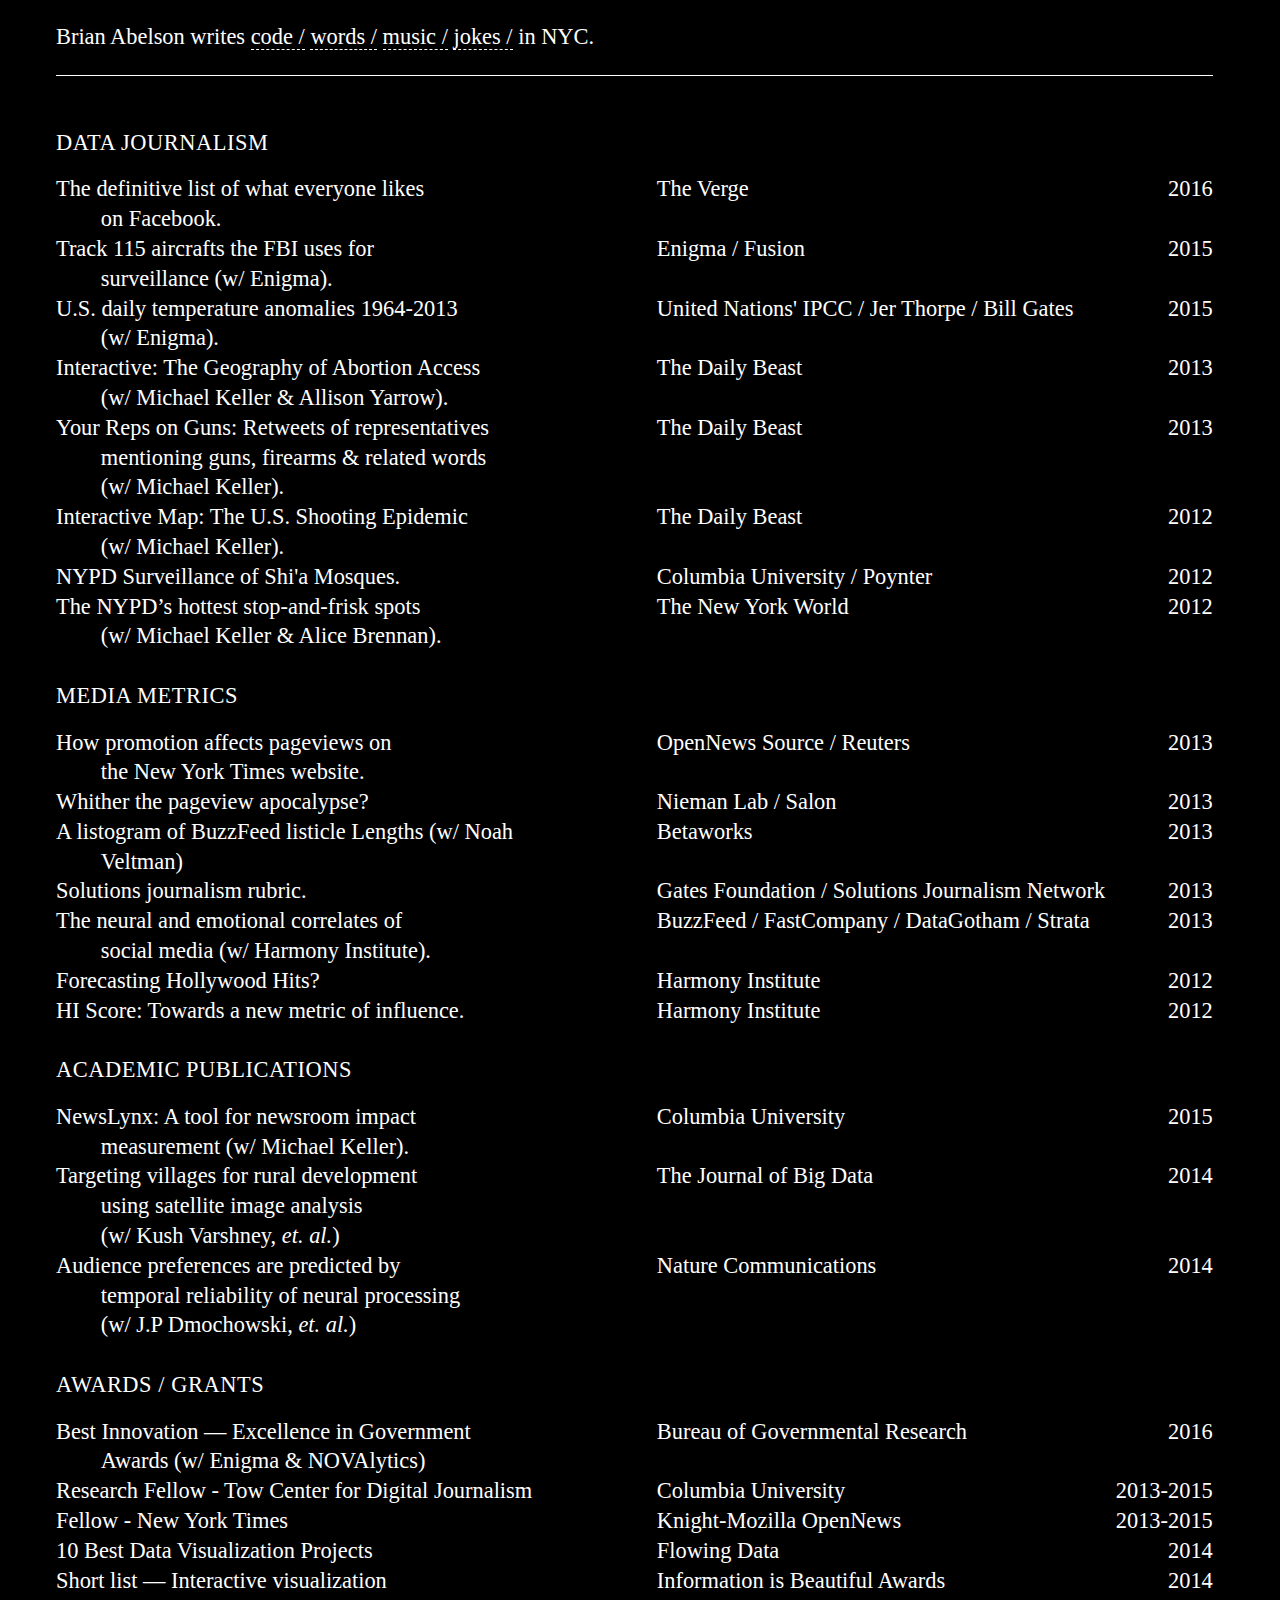
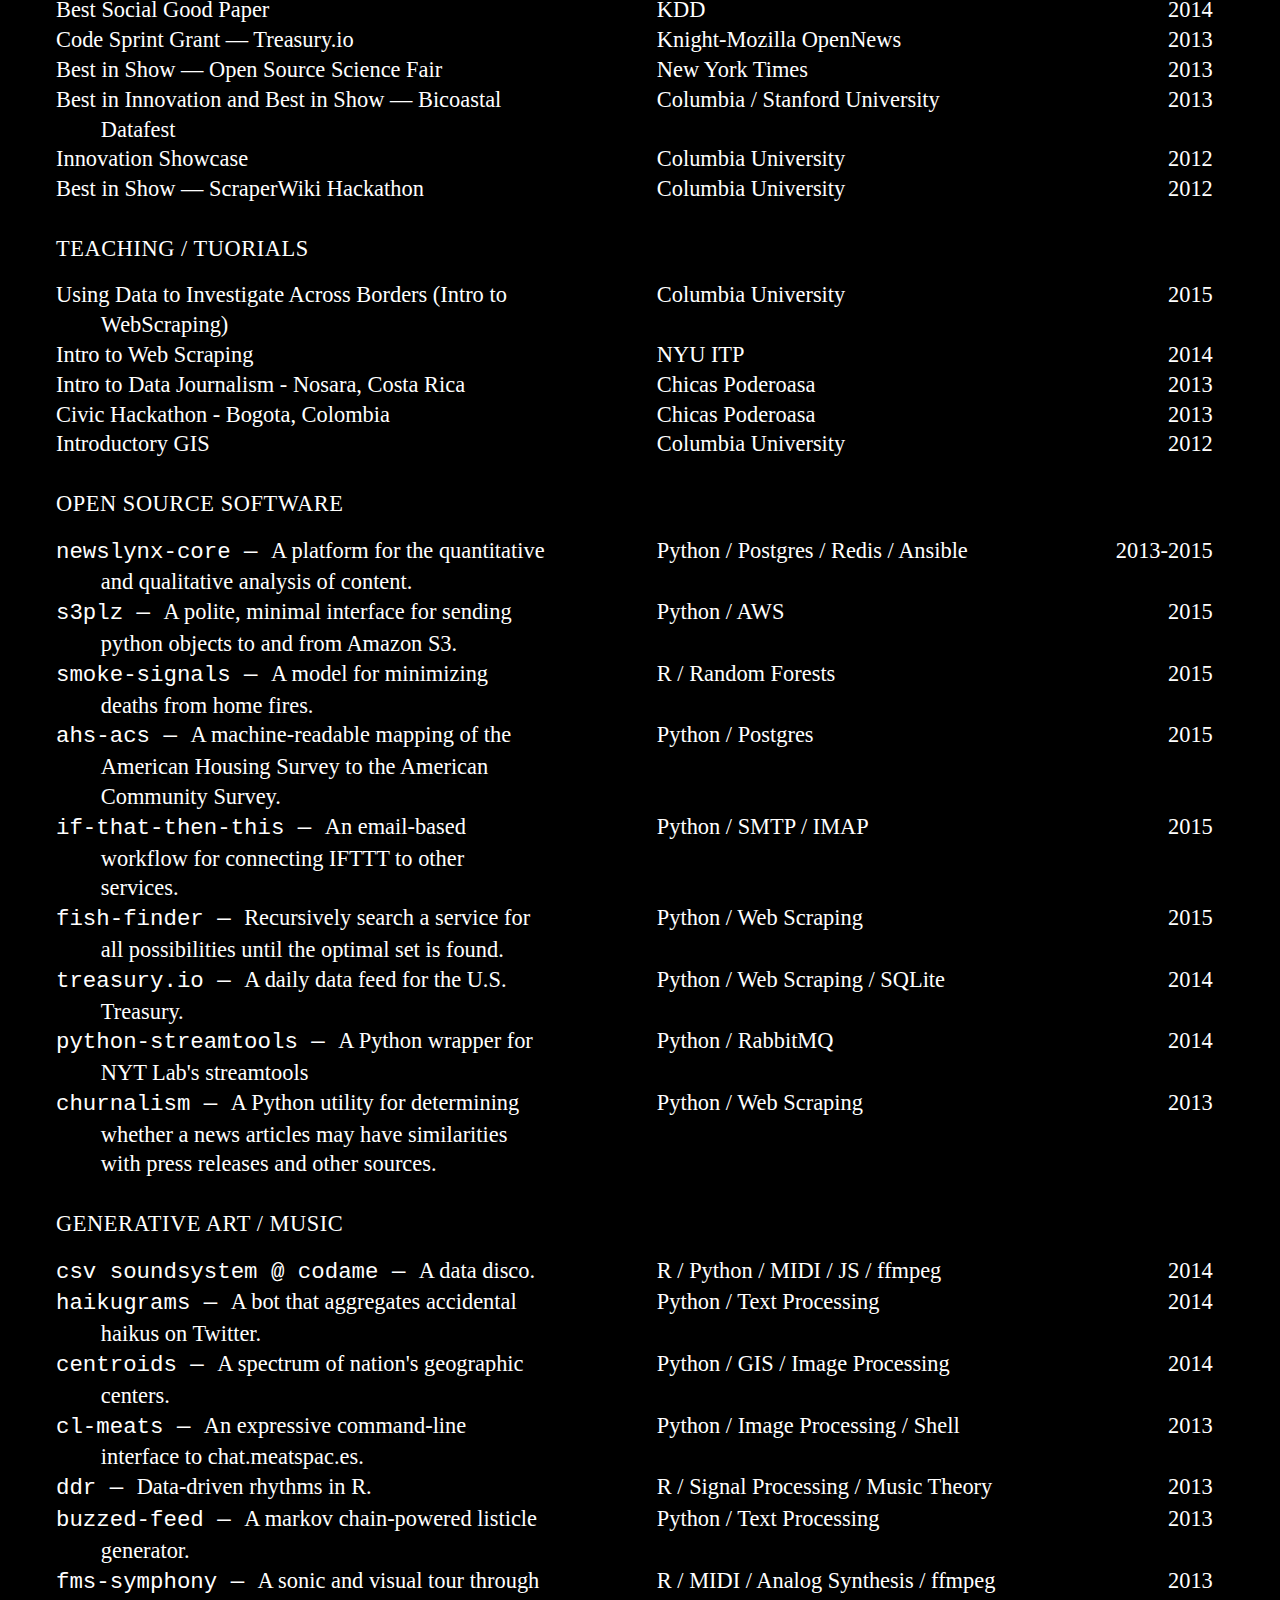
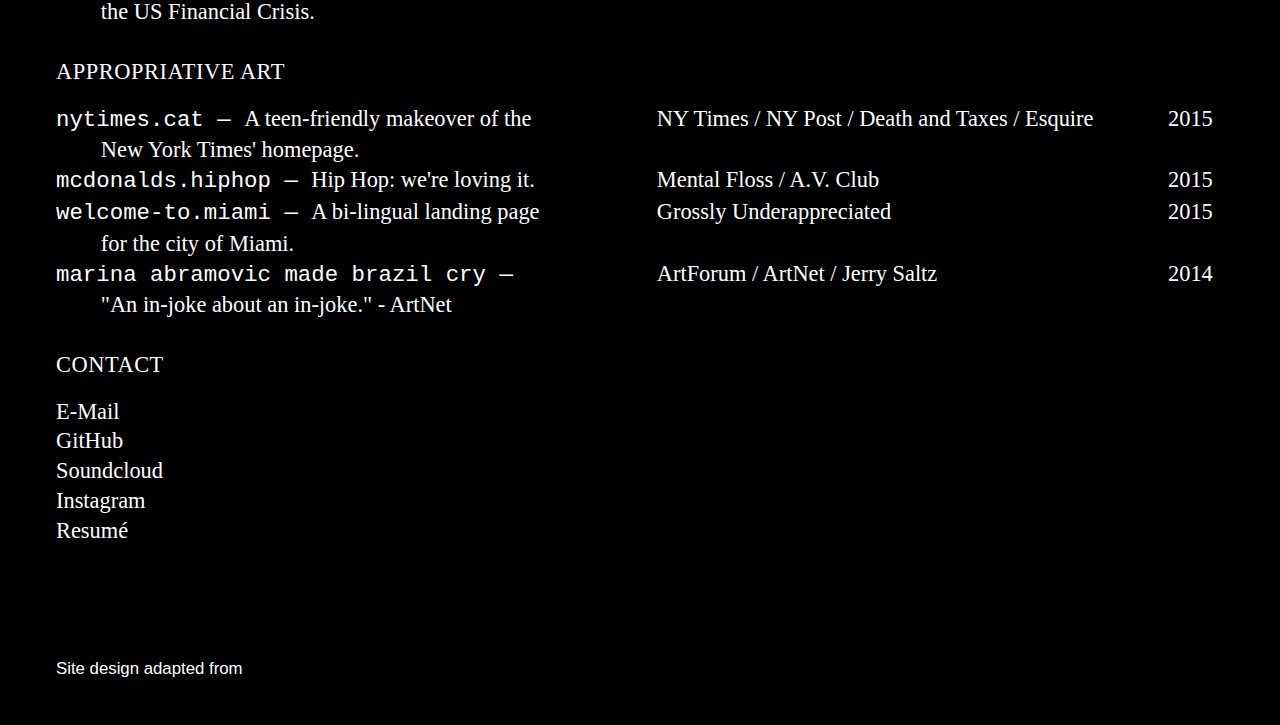
==== index.html @ 0fd8ecb6 "initial commit" ====
<!DOCTYPE html>
<html lang="en">
<head>
  <meta charset="utf-8">
  <meta name="viewport" content="width=device-width, initial-scale=1">
  <title>abelson.live</title>
  <link rel="icon" href="/img/favicon.png" type="image/png" />
  <meta name="description" content="brian abelson writes code, words, music, and jokes in New York City.">
  <link href="//cloud.typenetwork.com/projects/174/fontface.css/" rel="stylesheet" type="text/css">
  <link rel="stylesheet" href="/css/main.css">
</head>
<body id="content">

<div id="header">
  <a  id="about">Brian Abelson</a> 
  writes
  <a id="code"> code</a>
  <a id="words"> words</a>
  <a id="music"> music</a>
  <a id="jokes"> jokes</a> in <a href="http://dotsignals.org/multiview2.php?listcam=544,741,166,722,826,321,318,143,737,636">NYC</a>.
  <hr/> 
</div>

<div class="block">

   <!--  ABOUT -->
  <div id="about-code" class="about block-item" style="display:none;">
    <a href="#about-code">
    As a statistician and developer, Brian has worked for the New York Times, Vox Media, Columbia University, the Gates Foundation, DataKind, and Enigma Technologies. His work centers on the intelligent, responsible, and ethical analysis of data and draws upon his varied skills and experiences in distributed computing, application development, machine learning, geospatial analysis, and visualization. He has degrees in Politics from Whitman College and Applied Statistics from Columbia University.</a>
    <br/><br/>
  </div>

  <div id="about-words" class="about block-item" style="display:none;">
    <a href="#about-words">
    As a journalist and social scientist, Brian constructs narratives which interweave technical analysis, investigative reporting, and critical interpretation. He's researched racial profiling in New York City, developed novel statistical methods for estimating poverty and audience engagement, surveyed the field of media impact measurement, and investigated the CIA's use of private planes. His work has been published by the Tow Center, Big Data, Open News Source, Verge, and the Daily Beast, and written about in the New York Times, Reuters, BuzzFeed, FastCompany, and Nieman Lab.</a>
    <br/><br/>
  </div>

  <div id="about-music" class="about block-item" style="display:none;">
    <a href="#about-music">
    Brian DJs and produces under See Other and hosts a bi-weekly radio show and monthly party with Distant Signal. His debut EP is forthcoming on Lobster Theremin. In the past he's remixed Daft Punk, reached number one on Hype Machine, and performed outside a Cheesecake Factory.</a>
    <br/><br/>
  </div>

  <div id="about-jokes" class="about block-item" style="display:none;">
    <a href="#about-jokes">
    A casual agitator and inveterate smart-ass, Brian occasionally enjoys poking fun at things on the Internet. The New York Times and Urban Outfitters have threatened to sue him.</a>
    <br/><br/>
  </div>



  <!--   Data Journalism -->
  
  <div id="data-journalism" class="block-item words code">
    <br/>
    <a href="#data-journalism">
      <div class="block-title"> 
      <h2>Data Journalism</h2>          
      </div>
      <div class="block-publication">           
      </div>
      <div class="block-date">
      </div>
    </a>
  </div>

  <div class="block-item code">
    <a href="http://www.theverge.com/2016/2/1/10872792/facebook-interests-ranked-preferred-audience-size">
      <div class="block-title">
        <p>The definitive list of what everyone likes <br/>on Facebook.</p>
      </div>
      <div class="block-publication">
        <p>The Verge</p>            
      </div>
      <div class="block-date">
        2016   
      </div>
    </a>
  </div>

  <div class="block-item words code">
    <a href="http://blog.enigma.io/track-84-aircrafts-the-fbi-uses-for-surveillance/">
      <div class="block-title">
        <p>Track 115 aircrafts the FBI uses for <br/>surveillance (w/ Enigma).</p>
      </div>
      <div class="block-publication">
        <p>Enigma / Fusion </p>            
      </div>
      <div class="block-date">
        2015        
      </div>
    </a>
  </div>
  
  <div class="block-item words code">
    <a href="http://labs.enigma.io/climate-change-map/">
      <div class="block-title">
        <p>U.S. daily temperature anomalies 1964-2013 <br/>(w/ Enigma).</p>
      </div>
      <div class="block-publication">
        <p>United Nations' IPCC / Jer Thorpe / Bill Gates</p>            
      </div>
      <div class="block-date">
        2015       
      </div>
    </a>
  </div>
  
  <div class="block-item code">
    <a href="http://www.thedailybeast.com/articles/2012/07/24/interactive-map-the-us-shooting-epidemic.html">
      <div class="block-title">
        <p>Interactive: The Geography of Abortion Access </br> (w/ Michael Keller & Allison Yarrow).</p>
      </div>
      <div class="block-publication">
        <p>The Daily Beast</p>            
      </div>
      <div class="block-date">
        2013           
      </div>
    </a>
  </div>
  
  <div class="block-item code">
    <a href="https://twitter.com/YourRepsOnGuns">
      <div class="block-title">
        <p>Your Reps on Guns: Retweets of representatives mentioning guns, firearms & related words</br> (w/ Michael Keller).</p>
      </div>
      <div class="block-publication">
        <p>The Daily Beast</p>            
      </div>
      <div class="block-date">
        2013          
      </div>
    </a>
  </div>
  
  <div class="block-item code">
    <a href="http://www.thedailybeast.com/articles/2013/01/22/interactive-map-america-s-abortion-clinics.html">
      <div class="block-title">
        <p>Interactive Map: The U.S. Shooting Epidemic<br/>(w/ Michael Keller).</p>
      </div>
      <div class="block-publication">
        <p>The Daily Beast</p>            
      </div>
      <div class="block-date">
        2012           
      </div>
    </a>
  </div>
  
  <div class="block-item words code">
    <a href="/assets/sqf-mosques.pdf">
      <div class="block-title">
        <p>NYPD Surveillance of Shi'a Mosques.</p>
      </div>
      <div class="block-publication">
        <p>Columbia University / Poynter</p>            
      </div>
      <div class="block-date">
        2012      
      </div>
    </a>
  </div>
  
  <div class="block-item code">
    <a href="http://www.thenewyorkworld.com/2012/05/18/nypd-stop-frisk-hotspots/">
      <div class="block-title">
        <p>The NYPD’s hottest stop-and-frisk spots </br>(w/ Michael Keller & Alice Brennan).</p>
      </div>
      <div class="block-publication">
        <p>The New York World</p>            
      </div>
      <div class="block-date">
        2012        
      </div>
    </a>
  </div>

  <!--   Media Measurement -->

  <div id="media-metrics" class="block-item words code jokes">
    <br/>
    <a href="#media-metrics">
      <div class="block-title"> 
      <h2>Media Metrics</h2>          
      </div>
      <div class="block-publication">           
      </div>
      <div class="block-date">
      </div>
    </a>
  </div>
  
  <div class="block-item words code">
    <a href="https://source.opennews.org/en-US/articles/promotion-pageviews/">
      <div class="block-title">
        <p>How promotion affects pageviews on <br/>the New York Times website.</p>
      </div>
      <div class="block-publication">
        <p>OpenNews Source / Reuters</p>            
      </div>
      <div class="block-date">
        2013      
      </div>
    </a>
  </div>

  <div class="block-item words jokes">
    <a href="https://medium.com/@brianabelson/whither-the-pageview-apocalypse-23f058b18826#.bvc13tu2t">
      <div class="block-title">
        <p>Whither the pageview apocalypse?</p>
      </div>
      <div class="block-publication">
        <p>Nieman Lab / Salon</p>            
      </div>
      <div class="block-date">
        2013        
      </div>
    </a>
  </div>

  <div class="block-item code jokes">
    <a href="http://noahveltman.com/listogram/">
      <div class="block-title">
        <p>A listogram of BuzzFeed listicle Lengths (w/ Noah Veltman)</p>
      </div>
      <div class="block-publication">
        <p>Betaworks</p>            
      </div>
      <div class="block-date">
        2013        
      </div>
    </a>
  </div>

  <div class="block-item code">
    <a href="https://github.com/abelsonlive/sj-st-rubric">
      <div class="block-title">
        <p>Solutions journalism rubric.</p>
      </div>
      <div class="block-publication">
        <p>Gates Foundation / Solutions Journalism Network</p>            
      </div>
      <div class="block-date">
        2013       
      </div>
    </a>
  </div>
  
  <div class="block-item words code">
    <a href="http://harmony-institute.org/latest/work/zombies-brains-and-tweets/">
      <div class="block-title">
        <p>The neural and emotional correlates of  <br/> social media (w/ Harmony Institute).</p>
      </div>
      <div class="block-publication">
        <p>BuzzFeed / FastCompany / DataGotham / Strata</p>            
      </div>
      <div class="block-date">
        2013           
      </div>
    </a>
  </div>
  
  <div class="block-item code">
    <a href="http://harmony-institute.org/latest/2012/09/28/film-forecast-his-prediction-series/">
      <div class="block-title">
        <p>Forecasting Hollywood Hits?</p>
      </div>
      <div class="block-publication">
        <p>Harmony Institute</p>            
      </div>
      <div class="block-date">
        2012            
      </div>
    </a>
  </div>
  
  <div class="block-item words code">
    <a href="http://harmony-institute.org/latest/2012/06/27/hi-score-towards-a-new-metric-of-influence/">
      <div class="block-title">
        <p>HI Score: Towards a new metric of influence.</p>
      </div>
      <div class="block-publication">
        <p>Harmony Institute</p>            
      </div>
      <div class="block-date">
        2012            
      </div>
    </a>
  </div>

  <!--   Academic Publications -->

  <div id="publications" class="block-item words code">
    <br/>
    <a href="#publications">
      <div class="block-title"> 
      <h2>Academic Publications</h2>          
      </div>
      <div class="block-publication">           
      </div>
      <div class="block-date">
      </div>
    </a>
  </div>
  
  <div class="block-item words code">
    <a href="http://towcenter.org/wp-content/uploads/2015/06/Tow_Center_NewsLynx_Full_Report.pdf">
      <div class="block-title">
        <p>NewsLynx: A tool for  newsroom impact <br/>measurement (w/ Michael Keller).</p>
      </div>
      <div class="block-publication">
        <p>Columbia University</p>            
      </div>
      <div class="block-date">
        2015       
      </div>
    </a>
  </div>
  
  <div class="block-item words code">
    <a href="http://krvarshney.github.io/pubs/VarshneyCANSXS_big2015.pdf?cm_mc_uid=14389426412614645082175&amp;cm_mc_sid_50200000=1464508217">
      <div class="block-title">
        <p>Targeting villages for rural development <br/>using  satellite image analysis <br/>(w/ Kush Varshney, <i>et. al.</i>)</p>
      </div>
      <div class="block-publication">
        <p>The Journal of Big Data</p>            
      </div>
      <div class="block-date">
        2014            
      </div>
    </a>
  </div>
  
  <div class="block-item words code">
    <a href="http://www.nature.com/ncomms/2014/140729/ncomms5567/abs/ncomms5567.html">
      <div class="block-title">
        <p>Audience preferences are predicted by <br/>temporal reliability of neural processing <br/>(w/ J.P Dmochowski, <i>et. al.</i>)</p>
      </div>
      <div class="block-publication">
        <p>Nature Communications</p>            
      </div>
      <div class="block-date">
        2014            
      </div>
    </a>
  </div>

  <!--   Awards / Grants -->

  <div id="awards-grants" class="block-item words code music">
    <br/>
    <a href="#awards-grants">
      <div class="block-title"> 
      <h2>Awards / Grants</h2>          
      </div>
      <div class="block-publication">           
      </div>
      <div class="block-date">
      </div>
    </a>
  </div>
  
  <div class="block-item code">
    <a href=" http://www.bgr.org/announcements/archives/bgr-honors-contributions-to-local-government/?utm_content=&utm_medium=email&utm_name=&utm_source=govdelivery&utm_term=">
      <div class="block-title">
        <p>Best Innovation — Excellence in Government <br/>Awards (w/ Enigma & NOVAlytics)</p>
      </div>
      <div class="block-publication">
        <p>Bureau of Governmental Research</p>            
      </div>
      <div class="block-date">
        2016            
      </div>
    </a>
  </div>
  
  <div class="block-item words code">
    <a href="http://towcenter.org/blog/tow-fellows-brian-abelson-and-michael-keller-to-study-the-impact-of-journalism/">
      <div class="block-title">
        <p>Research Fellow - Tow Center for Digital Journalism</p>
      </div>
      <div class="block-publication">
        <p>Columbia University</p>            
      </div>
      <div class="block-date">
        2013-2015           
      </div>
    </a>
  </div>
  
  <div class="block-item words code">
    <a href="http://www.knightfoundation.org/blogs/knightblog/2012/11/8/meet-the-2013-knight-mozilla-opennews-fellows/">
      <div class="block-title">
        <p>Fellow - New York Times</p>
      </div>
      <div class="block-publication">
        <p>Knight-Mozilla OpenNews</p>            
      </div>
      <div class="block-date">
        2013-2015         
      </div>
    </a>
  </div>
  
  <div class="block-item code">
    <a href="http://flowingdata.com/2014/12/19/the-best-data-visualization-projects-of-2014-2/">
      <div class="block-title">
        <p>10 Best Data Visualization Projects</p>
      </div>
      <div class="block-publication">
        <p>Flowing Data</p>            
      </div>
      <div class="block-date">
        2014      
      </div>
    </a>
  </div>
  
  <div class="block-item code">
    <a href="http://www.informationisbeautifulawards.com/showcase/535-u-s-daily-temperature-anomalies-1964-2014">
      <div class="block-title">
        <p>Short list — Interactive visualization</p>
      </div>
      <div class="block-publication">
        <p>Information is Beautiful Awards</p>            
      </div>
      <div class="block-date">
        2014            
      </div>
    </a>
  </div>
  
  <div class="block-item words code">
    <a href="http://www.datakind.org/blog/kdd-selects-datakind-volunteers-for-best-social-good-paper/">
      <div class="block-title">
        <p>Best Social Good Paper</p>
      </div>
      <div class="block-publication">
        <p>KDD</p>            
      </div>
      <div class="block-date">
        2014           
      </div>
    </a>
  </div>
  
  <div class="block-item code">
    <a href="http://dansinker.com/post/49856260511/opennews-code-sprints-do-some-spring-cleaning-on">
      <div class="block-title">
        <p>Code Sprint Grant — Treasury.io</p>
      </div>
      <div class="block-publication">
        <p>Knight-Mozilla OpenNews</p>            
      </div>
      <div class="block-date">
        2013      
      </div>
    </a>
  </div>
  
  <div class="block-item code music">
    <a href="http://open.blogs.nytimes.com/2013/07/26/open-source-science-fair-2-0/">
      <div class="block-title">
        <p>Best in Show — Open Source Science Fair</p>
      </div>
      <div class="block-publication">
        <p>New York Times</p>            
      </div>
      <div class="block-date">
        2013       
      </div>
    </a>
  </div>
  
  <div class="block-item music code">
    <a href="http://open.blogs.nytimes.com/2013/07/26/open-source-science-fair-2-0/">
      <div class="block-title">
        <p>Best in Innovation and Best in Show — Bicoastal Datafest</p>
      </div>
      <div class="block-publication">
        <p>Columbia / Stanford University</p>            
      </div>
      <div class="block-date">
        2013     
      </div>
    </a>
  </div>
  
  <div class="block-item code">
    <a href="http://towcenter.org/innovation-showcase-2012/">
      <div class="block-title">
        <p>Innovation Showcase</p>
      </div>
      <div class="block-publication">
        <p>Columbia University</p>            
      </div>
      <div class="block-date">
        2012       
      </div>
    </a>
  </div>
  
  <div class="block-item code">
    <a href="http://www.poynter.org/2012/journalists-connect-the-dots-between-data-reporting-at-columbia-j-school-hackathon/162131/">
      <div class="block-title">
        <p>Best in Show — ScraperWiki Hackathon</p>
      </div>
      <div class="block-publication">
        <p>Columbia University</p>            
      </div>
      <div class="block-date">
        2012       
      </div>
    </a>
  </div>

  <!--   Teaching / Tuorials -->

  <div id="teaching" class="block-item words code">
    <br/>
    <a href="#teaching">
      <div class="block-title"> 
      <h2> Teaching / Tuorials</h2>          
      </div>
      <div class="block-publication">           
      </div>
      <div class="block-date">
      </div>
    </a>
  </div>
  
  <div class="block-item words code">
    <a href="https://github.com/abelsonlive/intro-to-webscraping">
      <div class="block-title">
        <p>Using Data to Investigate Across Borders (Intro to WebScraping) </p>
      </div>
      <div class="block-publication">
        <p>Columbia University</p>            
      </div>
      <div class="block-date">
        2015       
      </div>
    </a>
  </div>
  
  <div class="block-item words code">
    <a href="https://github.com/abelsonlive/scrape-the-gibson">
      <div class="block-title">
        <p>Intro to Web Scraping </p>
      </div>
      <div class="block-publication">
        <p>NYU ITP</p>            
      </div>
      <div class="block-date">
        2014       
      </div>
    </a>
  </div>
  
  <div class="block-item code">
    <a href="http://www.poynter.org/2012/journalists-connect-the-dots-between-data-reporting-at-columbia-j-school-hackathon/162131/">
      <div class="block-title">
        <p>Intro to Data Journalism - Nosara, Costa Rica</p>
      </div>
      <div class="block-publication">
        <p>Chicas Poderoasa</p>            
      </div>
      <div class="block-date">
        2013       
      </div>
    </a>
  </div>
  
  <div class="block-item code">
    <a href="http://www.chicaspoderosas.org/events/05-chicas-poderosas-on-the-beach-nicoya-costa-rica/">
      <div class="block-title">
        <p>Civic Hackathon - Bogota, Colombia</p>
      </div>
      <div class="block-publication">
        <p>Chicas Poderoasa</p>            
      </div>
      <div class="block-date">
        2013       
      </div>
    </a>
  </div>
  
  <div class="block-item code">
    <a href="http://towcenter.org/tow-center-mapathon-2012/">
      <div class="block-title">
        <p>Introductory GIS</p>
      </div>
      <div class="block-publication">
        <p>Columbia University</p>            
      </div>
      <div class="block-date">
        2012       
      </div>
    </a>
  </div>
  
  <!--   Open Source Software -->

  <div id="open-source" class="block-item words code">
    <br/>
    <a href="#open-source">
      <div class="block-title"> 
      <h2>Open Source Software</h2>          
      </div>
      <div class="block-publication">           
      </div>
      <div class="block-date">
      </div>
    </a>
  </div>
  
  <div class="block-item code">
    <a href="https://github.com/newslynx/newslynx-core">
      <div class="block-title">
        <p><code>newslynx-core — </code> A platform for the quantitative and qualitative analysis of content.</p>
      </div>
      <div class="block-publication">
        <p>Python / Postgres / Redis / Ansible</p>            
      </div>
      <div class="block-date">
        2013-2015            
      </div>
    </a>
  </div>
  
  <div class="block-item code">
    <a href="https://github.com/enigma-io/s3plz">
      <div class="block-title">
        <p><code>s3plz — </code> A polite, minimal interface for sending python objects to and from Amazon S3.</p>
      </div>
      <div class="block-publication">
        <p>Python / AWS</p>            
      </div>
      <div class="block-date">
        2015          
      </div>
    </a>
  </div>
  
  <div class="block-item words code">
    <a href="http://blog.enigma.io/risk-model-for-residences-without-smoke-alarms/">
      <div class="block-title">
        <p><code>smoke-signals — </code> A model for minimizing deaths from home fires. 
        </p>
      </div>
      <div class="block-publication">
        <p>R / Random Forests</p>            
      </div>
      <div class="block-date">
        2015         
      </div>
    </a>
  </div>
  
  <div class="block-item words code">
    <a href="http://blog.enigma.io/making-federal-data-local-merging-the-american-housing-survey-to-the-american-community-survey/">
      <div class="block-title">
        <p><code>ahs-acs — </code> A machine-readable mapping of the American Housing Survey to the American Community Survey.
        </p>
      </div>
      <div class="block-publication">
        <p>Python / Postgres</p>            
      </div>
      <div class="block-date">
        2015            
      </div>
    </a>
  </div>
  
  <div class="block-item code">
    <a href="https://github.com/abelsonlive/ifttt">
      <div class="block-title">
        <p><code>if-that-then-this — </code> An email-based workflow for connecting IFTTT to other services.
        </p>
      </div>
      <div class="block-publication">
        <p>Python / SMTP / IMAP</p>            
      </div>
      <div class="block-date">
        2015           
      </div>
    </a>
  </div>
  
  <div class="block-item code">
    <a href="https://github.com/abelsonlive/fishfinder">
      <div class="block-title">
        <p><code>fish-finder — </code> Recursively search a service for all possibilities until the optimal set is found.</p>
      </div>
      <div class="block-publication">
        <p>Python / Web Scraping</p>            
      </div>
      <div class="block-date">
        2015        
      </div>
    </a>
  </div>
  
  <div class="block-item code">
    <a href="  http://treasury.io/">
      <div class="block-title">
        <p><code>treasury.io — </code>A daily data feed for the U.S. Treasury.</p>
      </div>
      <div class="block-publication">
        <p>Python / Web Scraping / SQLite</p>            
      </div>
      <div class="block-date">
        2014            
      </div>
    </a>
  </div>
  
  <div class="block-item code">
    <a href="https://github.com/abelsonlive/python-streamtools">
      <div class="block-title">
        <p><code>python-streamtools — </code> A Python wrapper for NYT Lab's streamtools
        </p>
      </div>
      <div class="block-publication">
        <p>Python / RabbitMQ</p>            
      </div>
      <div class="block-date">
        2014            
      </div>
    </a>
  </div>
  
  <div class="block-item code">
    <a href="https://github.com/abelsonlive/churnalism">
      <div class="block-title">
        <p><code>churnalism — </code> A Python utility for determining whether a news articles may have similarities with press releases and other sources.
        </p>
      </div>
      <div class="block-publication">
        <p>Python / Web Scraping</p>            
      </div>
      <div class="block-date">
        2013            
      </div>
    </a>
  </div>

  <!--   Generative Art/Music -->

  <div id="art-music" class="block-item code jokes music">
    <br/>
    <a href="#art-music">
      <div class="block-title"> 
      <h2>Generative Art / Music</h2>          
      </div>
      <div class="block-publication">           
      </div>
      <div class="block-date">
      </div>
    </a>
  </div>
  
  <div class="block-item code jokes music">
    <a href="https://vimeo.com/76190871">
      <div class="block-title">
        <p><code>csv soundsystem @ codame — </code> A data disco.
        </p>
      </div>
      <div class="block-publication">
        <p>R / Python / MIDI / JS / ffmpeg</p>            
      </div>
      <div class="block-date">
        2014      
      </div>
    </a>
  </div>
  
  <div class="block-item code jokes">
    <a href="https://twitter.com/haikugrams">
      <div class="block-title">
        <p><code>haikugrams — </code> A bot that aggregates accidental haikus on Twitter.</p>
      </div>
      <div class="block-publication">
        <p>Python / Text Processing</p>            
      </div>
      <div class="block-date">
        2014      
      </div>
    </a>
  </div>
  
  <div class="block-item code">
    <a href="http://maphugger.com/post/83567789601/screenshot-from-brian-abelson-centroids-2014">
      <div class="block-title">
        <p><code>centroids — </code> A spectrum of nation's geographic centers.
        </p>
      </div>
      <div class="block-publication">
        <p>Python / GIS / Image Processing</p>            
      </div>
      <div class="block-date">
        2014       
      </div>
    </a>
  </div>
  
  <div class="block-item code">
    <a href="https://github.com/abelsonlive/cl-meats">
      <div class="block-title">
        <p><code>cl-meats — </code> An expressive command-line interface to chat.meatspac.es.
        </p>
      </div>
      <div class="block-publication">
        <p>Python / Image Processing / Shell</p>            
      </div>
      <div class="block-date">
        2013      
      </div>
    </a>
  </div>
  
  <div class="block-item code music">
    <a href="https://github.com/csv/ddr">
      <div class="block-title">
        <p><code>ddr — </code> Data-driven rhythms in R.
        </p>
      </div>
      <div class="block-publication">
        <p>R / Signal Processing / Music Theory</p>            
      </div>
      <div class="block-date">
        2013         
      </div>
    </a>
  </div>
  
  <div class="block-item code jokes">
    <a href="https://twitter.com/Buzzed_Feed">
      <div class="block-title">
        <p><code>buzzed-feed — </code> A markov chain-powered listicle generator.
        </p>
      </div>
      <div class="block-publication">
        <p>Python / Text Processing</p>            
      </div>
      <div class="block-date">
        2013         
      </div>
    </a>
  </div>
  
  <div class="block-item code music">
    <a href="https://www.youtube.com/watch?v=-8MIiZb-Oo8">
      <div class="block-title">
        <p><code>fms-symphony — </code> A sonic and visual tour through the US Financial Crisis.</p>     
      </div>
      <div class="block-publication">
        <p>R / MIDI / Analog Synthesis / ffmpeg</p>            
      </div>
      <div class="block-date">
        2013            
      </div>
    </a>
  </div>

  <!--   Appropriative Art -->

  <div id="appropriative-art" class="block-item code jokes">
    <br/>
    <a href="#appropriative-art">
      <div class="block-title"> 
      <h2>Appropriative Art</h2>          
      </div>
      <div class="block-publication">           
      </div>
      <div class="block-date">
      </div>
    </a>
  </div>
  
  <div class="block-item code jokes">
    <a href="http://nypost.com/2015/04/30/new-york-times-parody-site-goes-catatonic/">
      <div class="block-title">
        <p><code>nytimes.cat — </code> A teen-friendly makeover of the New York Times' homepage.
        </p>
      </div>
      <div class="block-publication">
        <p>NY Times / NY Post / Death and Taxes / Esquire</p>            
      </div>
      <div class="block-date">
        2015      
      </div>
    </a>
  </div>
  
  <div class="block-item code jokes">
    <a href="http://mcdonalds.hiphop">
      <div class="block-title">
        <p><code>mcdonalds.hiphop — </code> Hip Hop: we're loving it.</p>
      </div>
      <div class="block-publication">
        <p>Mental Floss / A.V. Club</p>             
      </div>
      <div class="block-date">
        2015      
      </div>
    </a>
  </div>
  
  <div class="block-item jokes">
    <a href="http://welcome-to.miami/">
      <div class="block-title">
        <p><code>welcome-to.miami — </code> A bi-lingual landing page for the city of Miami.
        </p>
      </div>
      <div class="block-publication">
        <p>Grossly Underappreciated</p>            
      </div>
      <div class="block-date">
        2015       
      </div>
    </a>
  </div>
  
  <div class="block-item  jokes">
    <a href="http://marinaabramovicmadebrazilcry.tumblr.com/">
      <div class="block-title">
        <p><code>marina abramovic made brazil cry — </code> "An in-joke about an in-joke." - ArtNet</p>     
      </div>
      <div class="block-publication">
        <p>ArtForum / ArtNet / Jerry Saltz</p>            
      </div>
      <div class="block-date">
        2014            
      </div>
    </a>
  </div>
  
  <!--   Contact -->
  <div id="contact" class="block-item code jokes words music">
    <br/>
    <a href="#contact">
      <div class="block-title"> 
      <h2>Contact</h2>          
      </div>
      <div class="block-publication">           
      </div>
      <div class="block-date">
      </div>
    </a>
  </div>
  
  <div class="block-item code jokes words music">
    <a class="contact" href="mailto:brianabelson@gmail.com">
      <div class="block-title">
        <p>E-Mail</p>
      </div>
      <div class="block-publication">      
      </div>
      <div class="block-date">   
      </div>
    </a>
  </div>
  
  <div class="block-item code jokes words music">
    <a class="contact" href="http://github.com/abelsonlive">
      <div class="block-title">
        <p>GitHub</p>
      </div>
      <div class="block-publication">    
      </div>
      <div class="block-date">   
      </div>
    </a>
  </div>

  <div class="block-item code jokes words music">
    <a class="contact" href="https://soundcloud.com/seeother">
      <div class="block-title">
        <p>Soundcloud</p>
      </div>
      <div class="block-publication">    
      </div>
      <div class="block-date">   
      </div>
    </a>
  </div>

  <div class="block-item code jokes words music">
    <a class="contact" href="http://instagram.com/abelsonlive">
      <div class="block-title">
        <p>Instagram</p>
      </div>
      <div class="block-publication">    
      </div>
      <div class="block-date">   
      </div>
    </a>
  </div>
  <div class="block-item code jokes words music">
    <a class="contact" href="http://abelson.live/resume">
      <div class="block-title">
        <p>Resumé</p>
      </div>
      <div class="block-publication"> 
      <p></p>       
      </div>
      <div class="block-date"> 
      <p></p>    
      </div>
    </a>
  </div>
</div>
<div class="block credits" style="font-family: Helvetica, sans-serif; font-size: 0.75rem; margin-top: 5rem; margin-bottom: 1rem;">
  Site design adapted from <a href="http://www.andrewleclair.com" style="color: black;">Andrew LeClair</a>
</div>
<script src="/js/lib/jquery.min.js"></script>
<script src="/js/main.js"></script>
</body>
</html>
---- css/main.css ----
*,
:after,
:before {
    margin: 0;
    padding: 0;
    border: 0;
    -webkit-box-sizing: border-box;
    -moz-box-sizing: border-box;
    box-sizing: border-box
}
article,
aside,
details,
figcaption,
figure,
footer,
header,
hgroup,
main,
menu,
nav,
section,
summary {
    display: block
}
a,
abbr,
acronym,
address,
applet,
article,
aside,
audio,
b,
big,
blockquote,
body,
canvas,
caption,
center,
cite,
code,
dd,
del,
details,
dfn,
div,
dl,
dt,
em,
embed,
fieldset,
figcaption,
figure,
footer,
form,
h1,
h2,
h3,
h4,
h5,
h6,
header,
hgroup,
html,
i,
iframe,
img,
ins,
kbd,
label,
legend,
li,
mark,
menu,
nav,
object,
ol,
output,
p,
pre,
q,
ruby,
s,
samp,
section,
small,
span,
strike,
strong,
sub,
summary,
sup,
table,
tbody,
td,
tfoot,
th,
thead,
time,
tr,
tt,
u,
ul,
var,
video {
    margin: 0;
    padding: 0;
    border: 0;
    font: inherit;
    vertical-align: baseline
}
ol,
ul {
    list-style: none
}
blockquote,
q {
    quotes: none
}
blockquote:after,
blockquote:before,
q:after,
q:before {
    content: '';
    content: none
}
table {
    border-collapse: collapse;
    border-spacing: 0
}
body,
html {
    font-family: "Miller Text Reg";
    font-style: normal;
    font-weight: 400;
    color: white;
    font-size: 1.75vw;
    line-height: 1.33;
    background-color: black;
    -webkit-font-smoothing: antialiased;
    -moz-osx-font-smoothing: grayscale
}
@media screen and (min-width: 1500px) {
    body,
    html {
        font-size: 24px
    }
}
@media screen and (max-width: 1024px) {
    body,
    html {
        font-size: 18px;
    }
}
body {
    padding: 1rem 3rem 1rem 2.5rem;
    max-width: 1500px;
}
a {
    color: inherit;
    text-decoration: none;
    transition: color .2s linear;
    transition-delay: .1s
}
a:hover {
    transition: color 0s linear
}
.block {
    margin-bottom: 2.5rem
}
h2 {
    text-transform: uppercase;
    letter-spacing: .025rem;
    margin-bottom: .75rem
}
hr {
    display: block;
    height: 1px;
    border: 0;
    border-top: 1px solid white;
    margin: 1em 0;
    padding: 0; 
}
code {
  font-family:Lucida Console,Liberation Mono,DejaVu Sans Mono,Bitstream Vera Sans Mono,Courier New;
  font-size: -4rem;
}
.filter { 
    text-decoration: underline;
}
i {
  font-style: italic;
}
.block-item {
    position: relative;
    text-indent: -2rem;
    margin-left: 2rem
}
@media all and (max-width: 1024px) {
    .block-item {
        text-indent: -1rem;
        margin-left: 1rem
    }
}
.block-title {
    max-width: 40%
}
.block-publication {
    position: absolute;
    left: 50%;
    top: 0;
    text-indent: 0
}

a#code, a#words, a#music, a#jokes { 
    border-bottom: 1px dashed white;
    display: inline;
}


a#code:after {
    content: " /"
}
a#words:after {
    content: " /"
}
a#music:after {
    content: " /"
}
a#jokes:after {
    content: " /"
}


a#code:hover:after {
    content: " †"
}
a#words:hover:after {
    content: " †"
}
a#music:hover:after {
    content: " †"
}
a#jokes:hover:after {
    content: " †"
}

a:hover .block-publication p:after {
    content: " †"
}

a.contact:hover .block-publication p:after {
    content: ""
}
a.contact:hover .block-title p:after {
    content: " †"
}
a:hover .block-title h2:before {
    content: "# "
}
.block-date {
    position: absolute;
    right: 0;
    top: 0;
    text-indent: 0
}
@media screen and (max-width: 800px) {
    body {
        padding: 1rem
    }
    .block-title {
        max-width: 100%;
        position: static
    }
    .block-date,
    .block-publication {
        display: none
    }
}
.block-content {
    max-width: 100%
}
@media screen and (max-width: 800px) {
    .block-content {
        max-width: 100%
    }
}
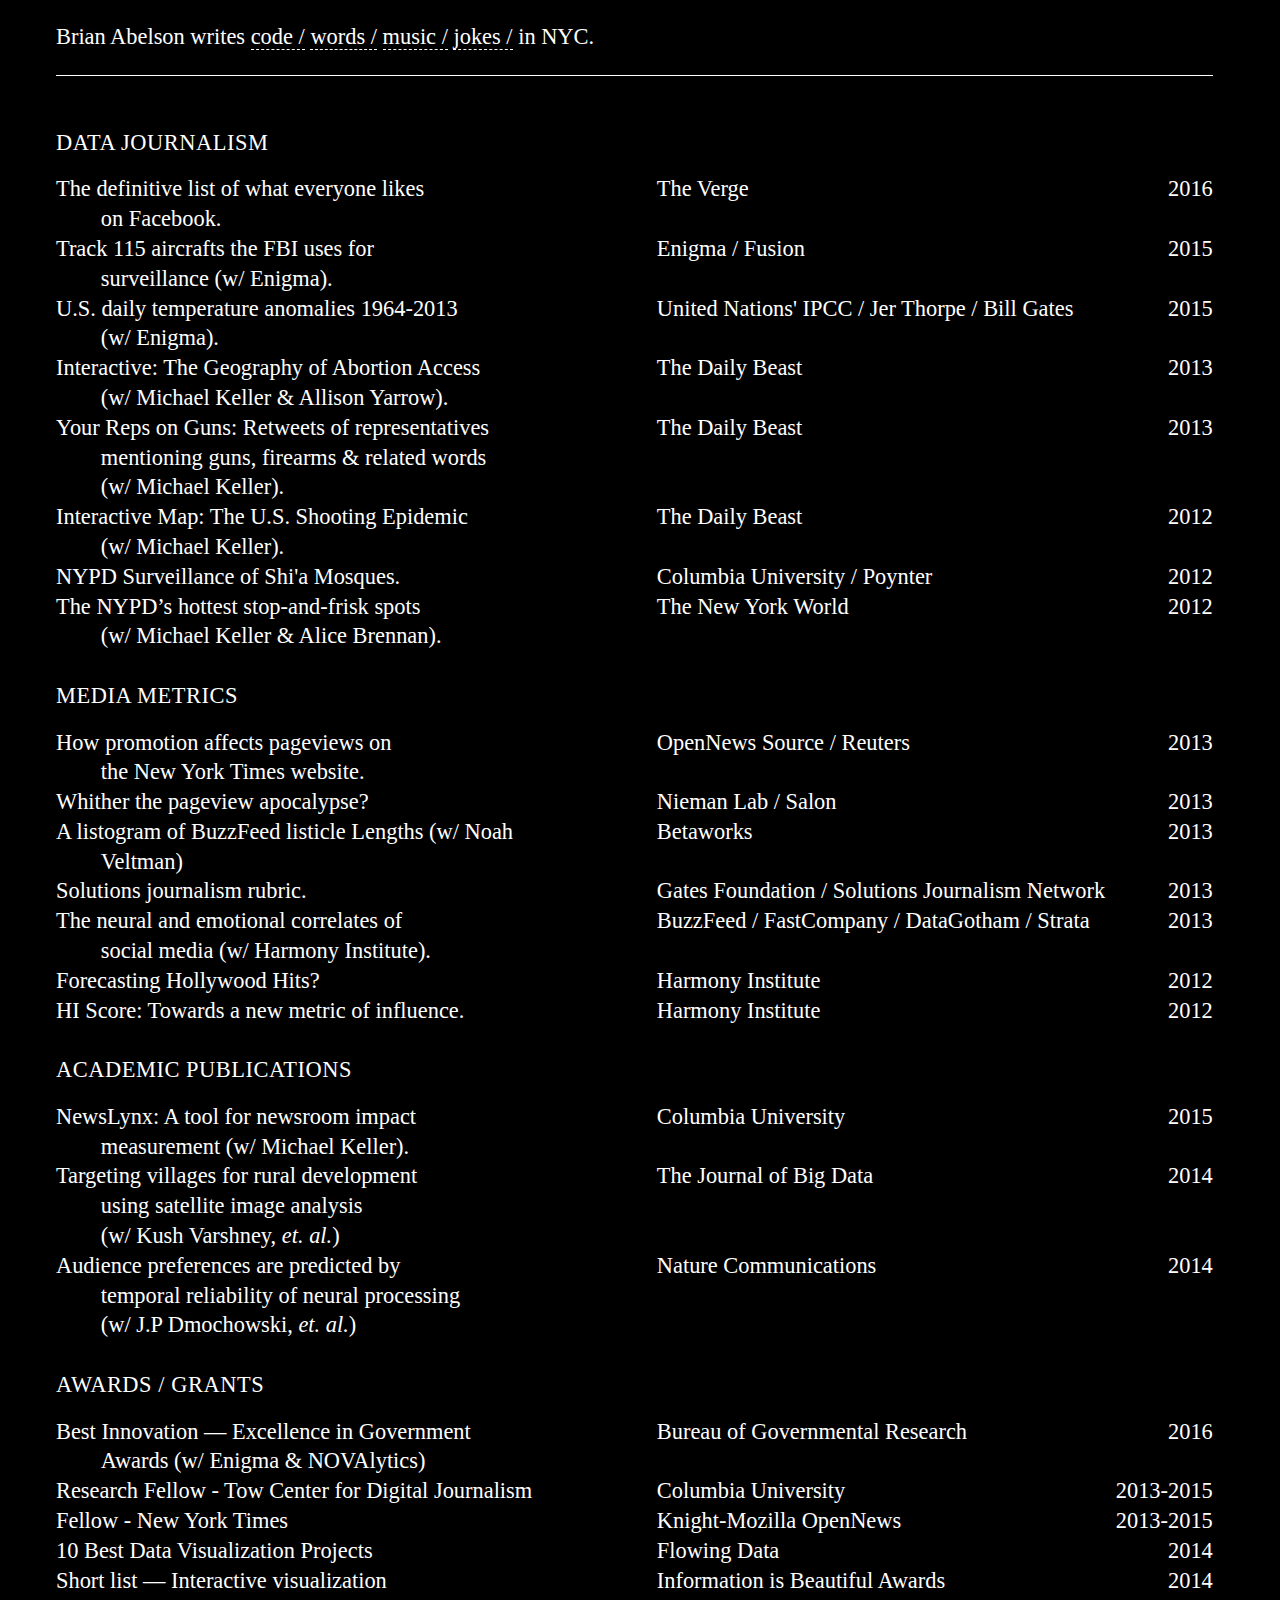
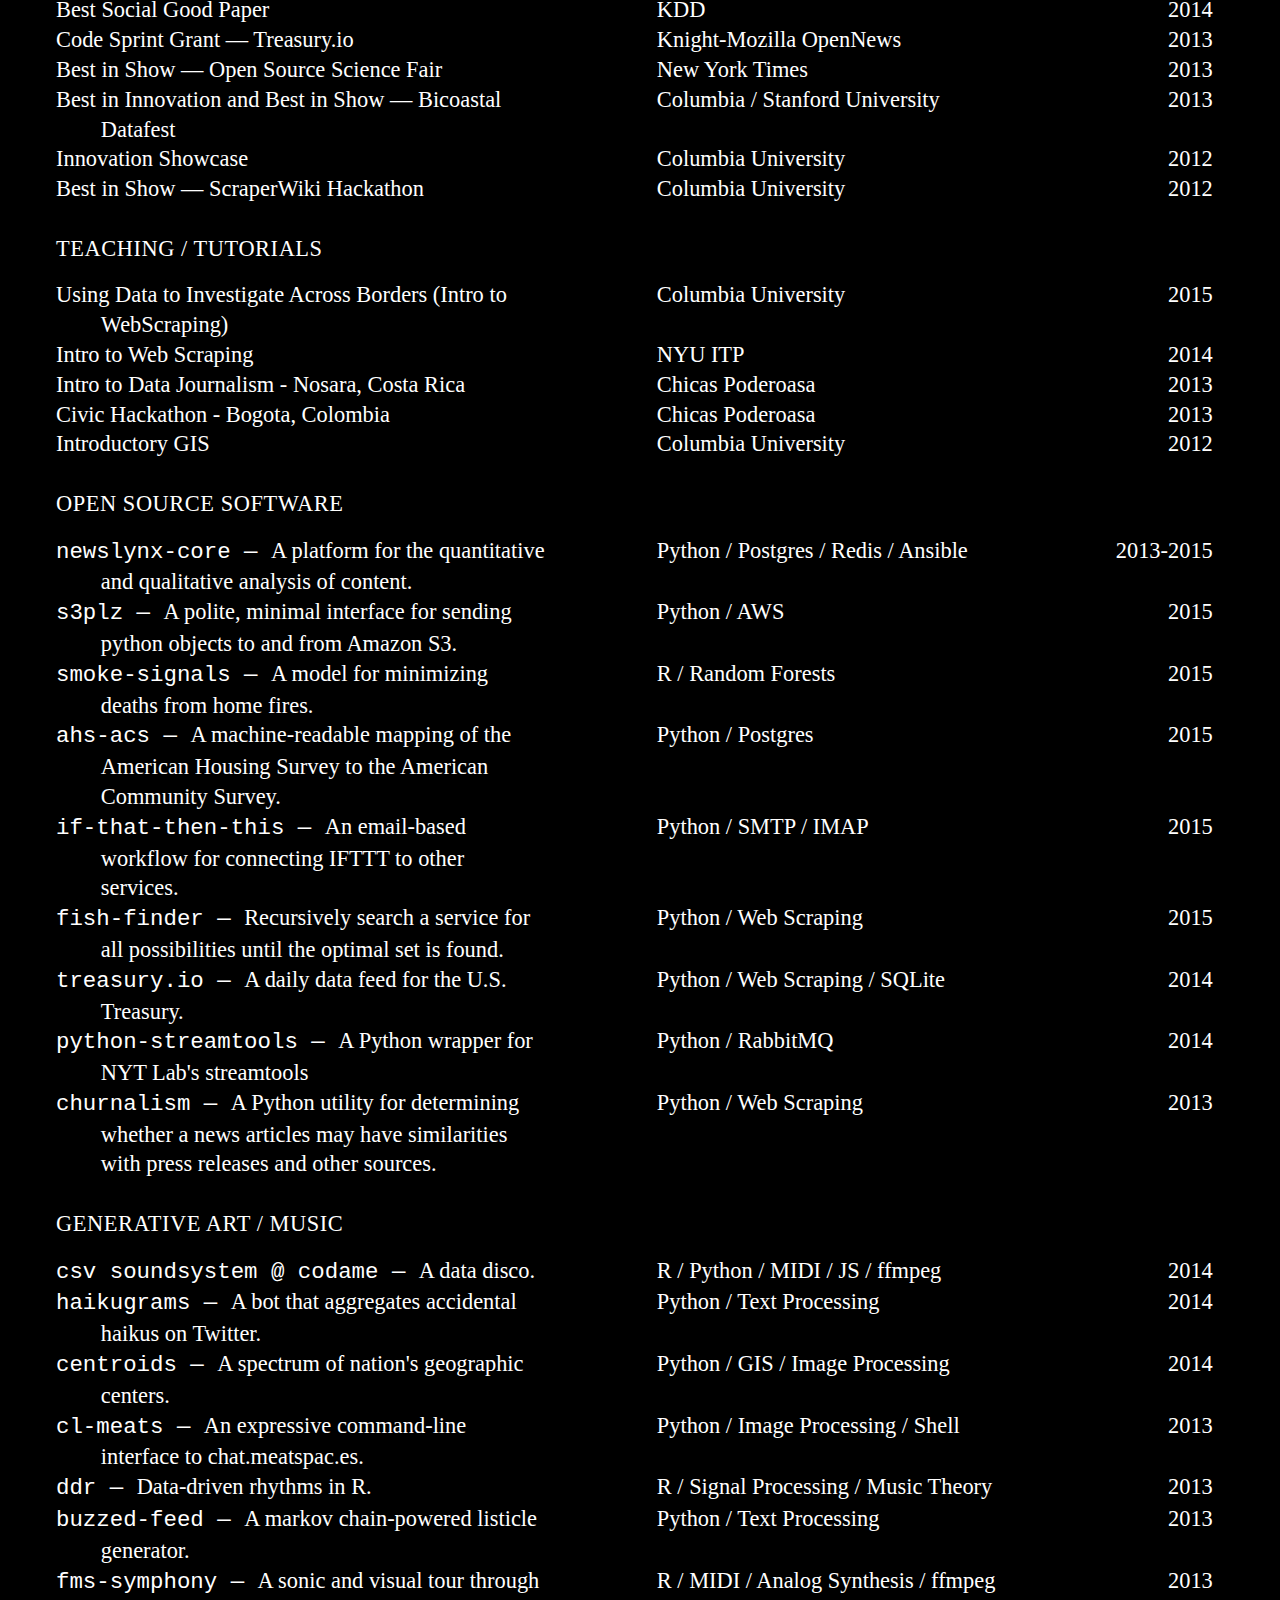
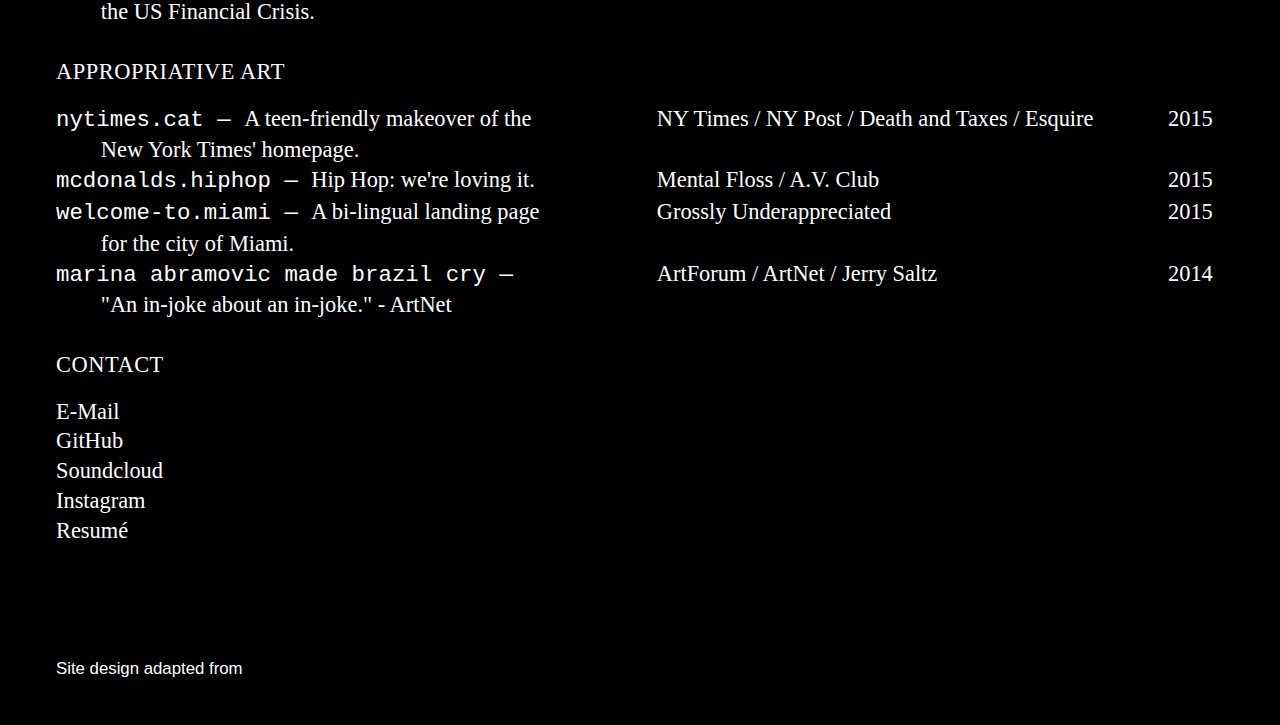
==== commit 4c8d04e1: "typo" ====
--- a/index.html
+++ b/index.html
@@ -516,13 +516,13 @@
     </a>
   </div>
 
-  <!--   Teaching / Tuorials -->
+  <!--   Teaching / Tutorials -->
 
   <div id="teaching" class="block-item words code">
     <br/>
     <a href="#teaching">
       <div class="block-title"> 
-      <h2> Teaching / Tuorials</h2>          
+      <h2> Teaching / Tutorials</h2>          
       </div>
       <div class="block-publication">           
       </div>
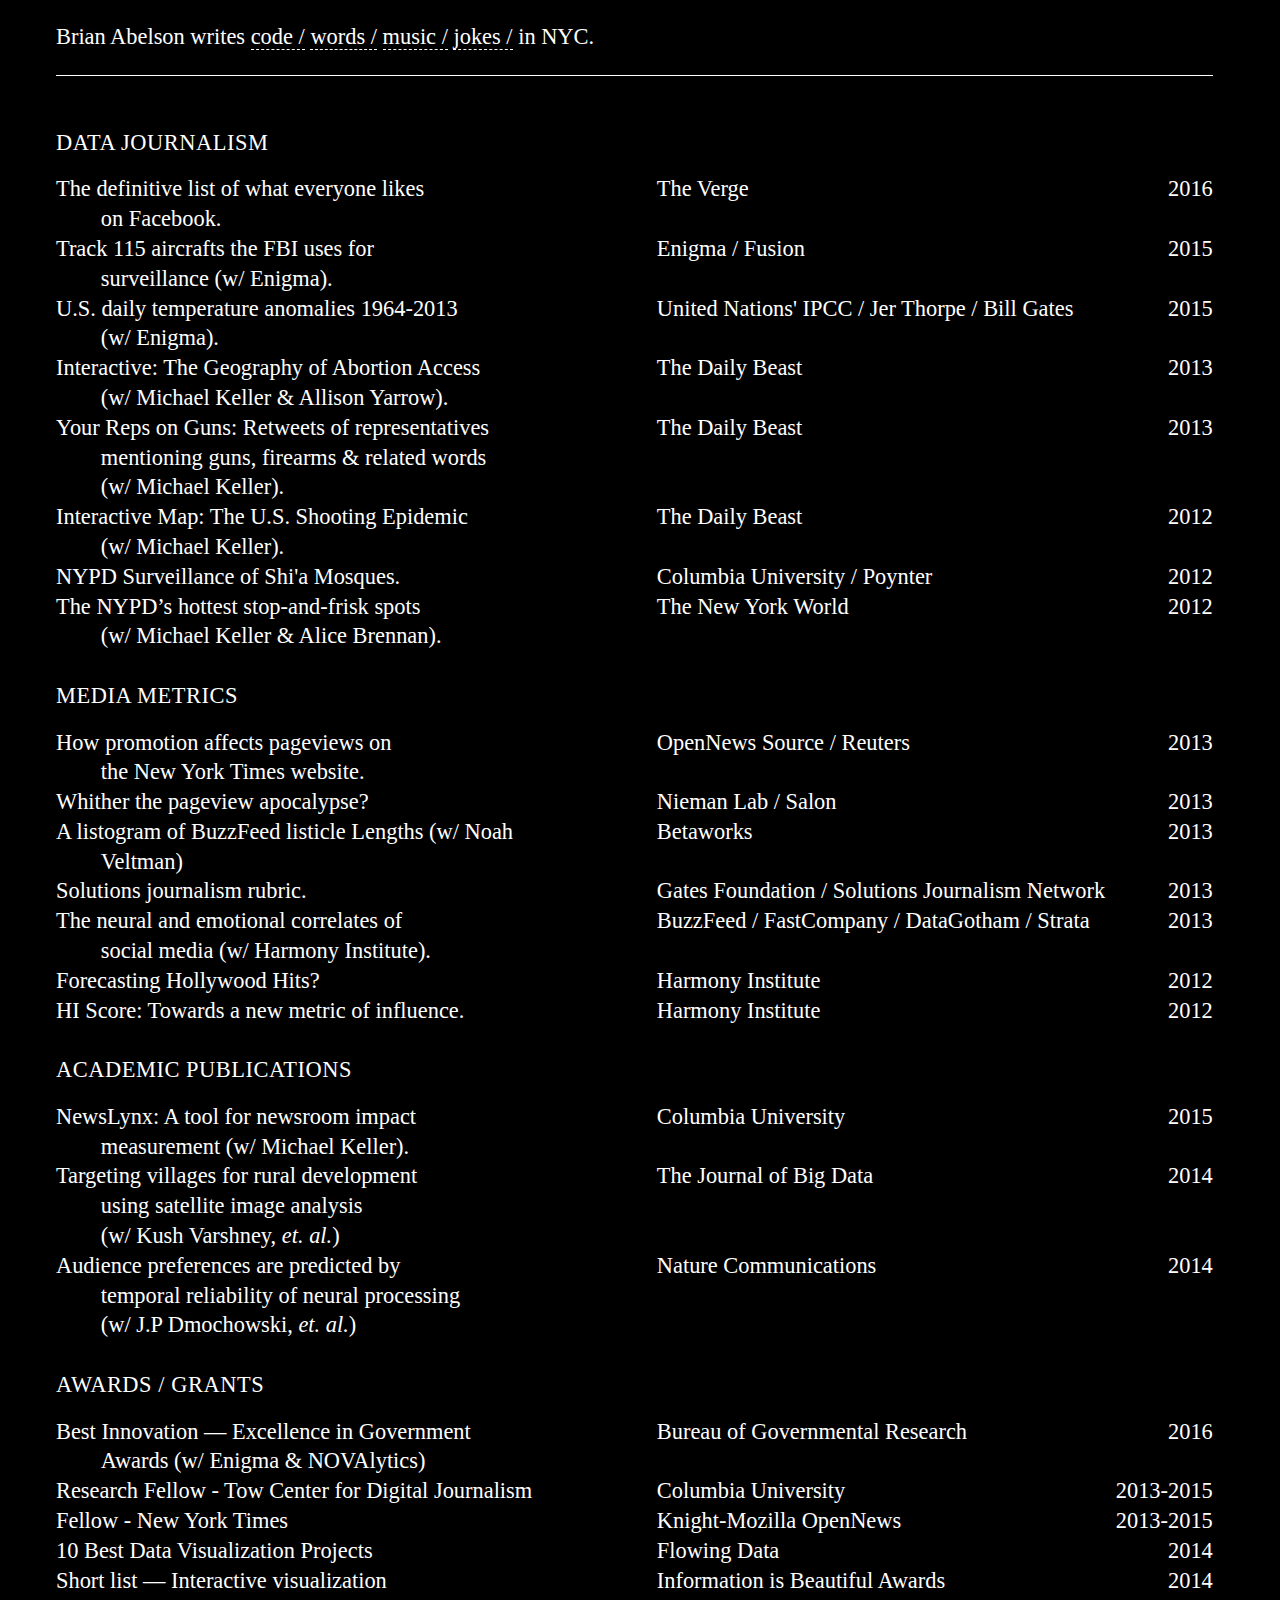
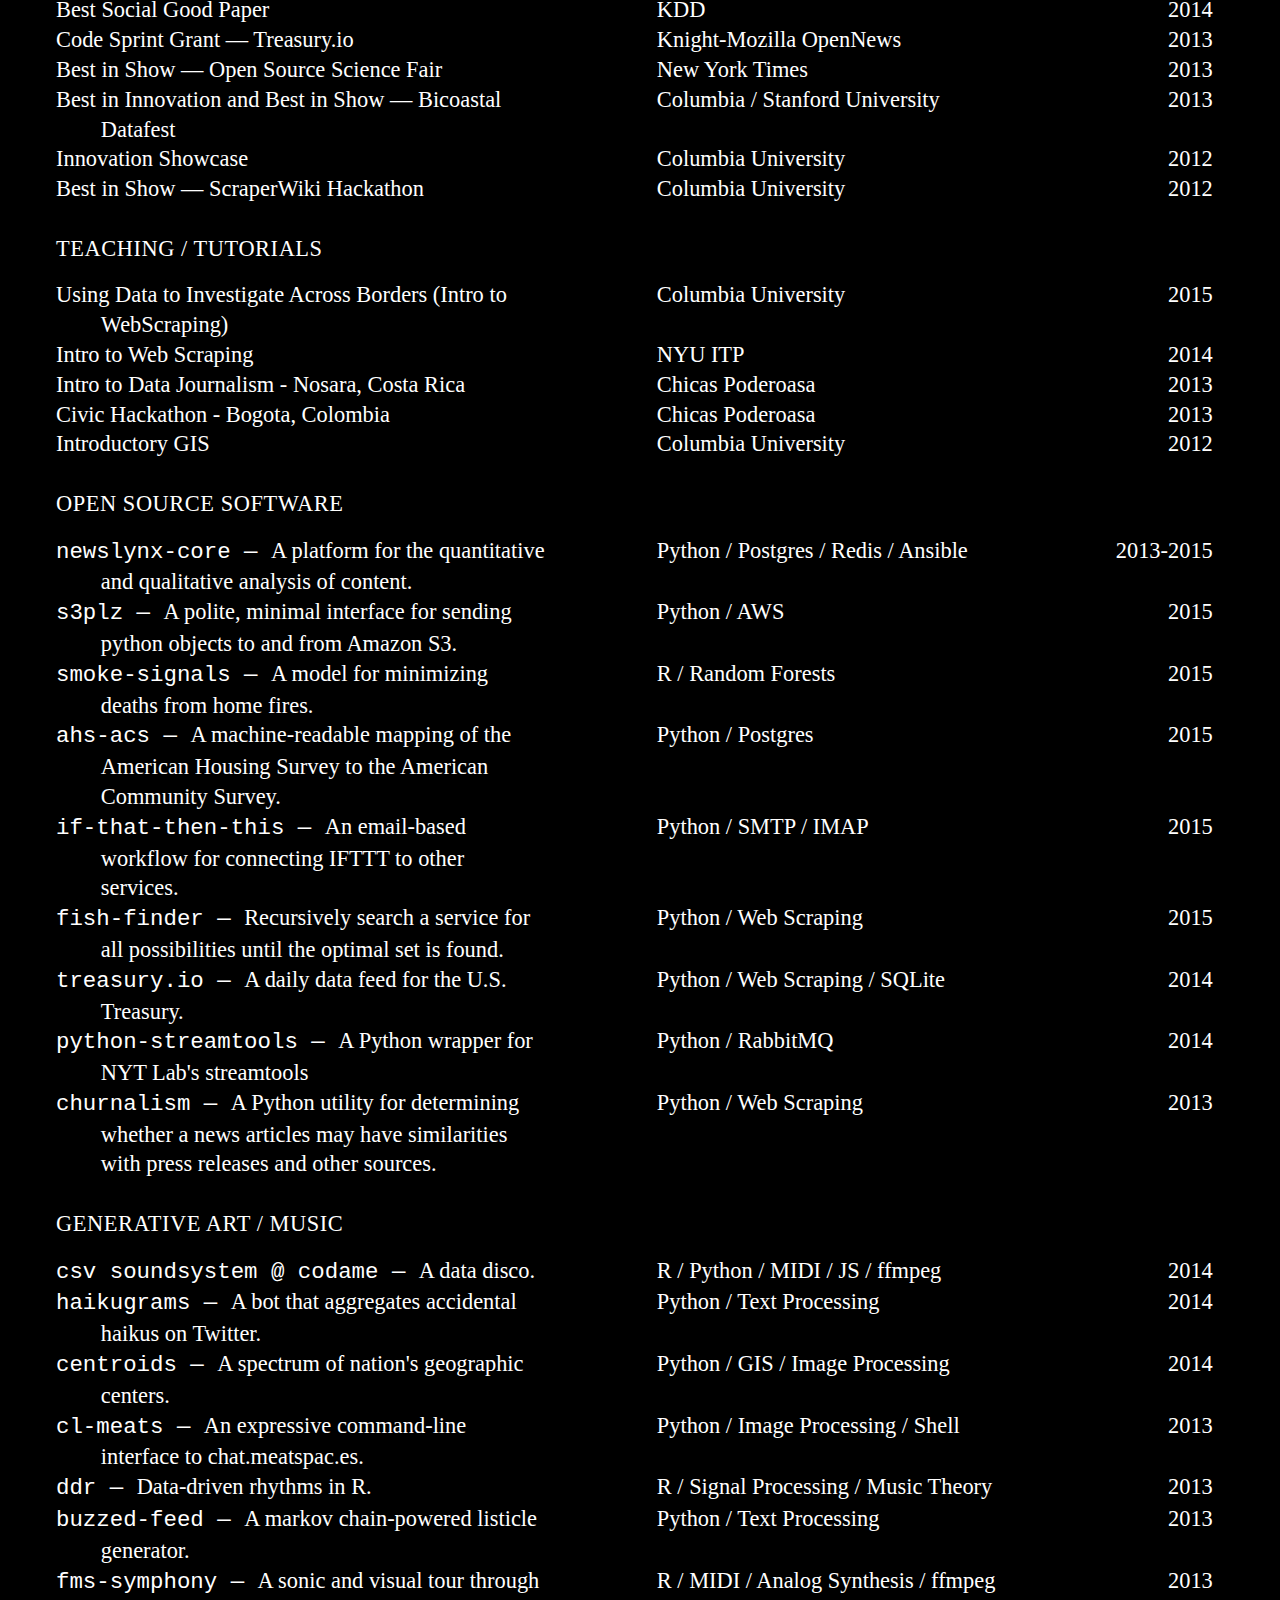
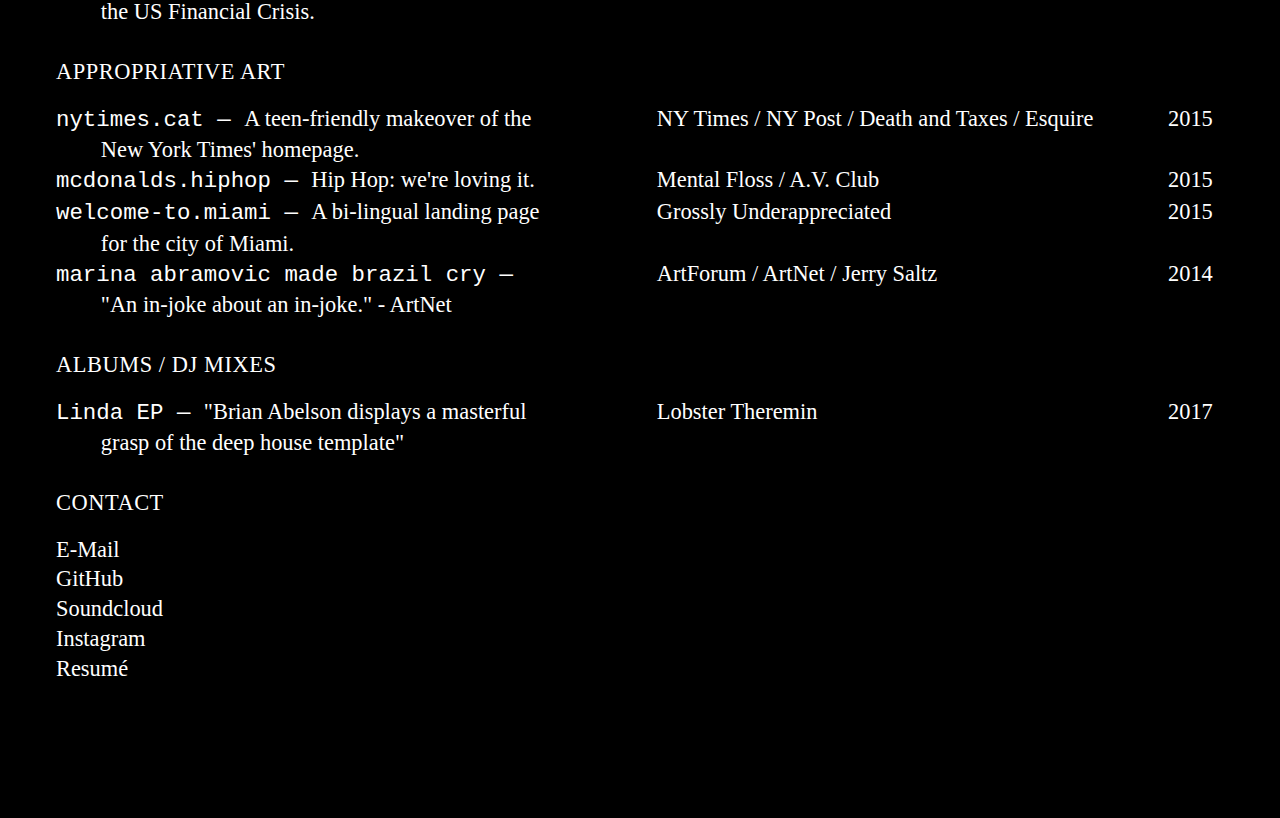
==== commit a5bf0ce8: "website update" ====
--- a/index.html
+++ b/index.html
@@ -12,13 +12,13 @@
 <body id="content">
 
 <div id="header">
-  <a  id="about">Brian Abelson</a> 
+  <a  id="about">Brian Abelson</a>
   writes
   <a id="code"> code</a>
   <a id="words"> words</a>
   <a id="music"> music</a>
   <a id="jokes"> jokes</a> in <a href="http://dotsignals.org/multiview2.php?listcam=544,741,166,722,826,321,318,143,737,636">NYC</a>.
-  <hr/> 
+  <hr/>
 </div>
 
 <div class="block">
@@ -38,7 +38,7 @@
 
   <div id="about-music" class="about block-item" style="display:none;">
     <a href="#about-music">
-    Brian DJs and produces under See Other and hosts a bi-weekly radio show and monthly party with Distant Signal. His debut EP is forthcoming on Lobster Theremin. In the past he's remixed Daft Punk, reached number one on Hype Machine, and performed outside a Cheesecake Factory.</a>
+    Brian DJs and produces under <a href="https://soundcloud.com/seeother" target="_blank"><u>See Other</u></a> and hosts a bi-weekly radio show and monthly party with Distant Signal. His <a href="http://lobstertheremin.com/album/linda" target="_blank"><u>debut EP</u></a> came out on Lobster Theremin in 2017. In the past he's remixed Daft Punk, reached number one on Hype Machine, and performed in front of a Cheesecake Factory.</a>
     <br/><br/>
   </div>
 
@@ -48,17 +48,15 @@
     <br/><br/>
   </div>
 
-
-
   <!--   Data Journalism -->
-  
+
   <div id="data-journalism" class="block-item words code">
     <br/>
     <a href="#data-journalism">
-      <div class="block-title"> 
-      <h2>Data Journalism</h2>          
-      </div>
-      <div class="block-publication">           
+      <div class="block-title">
+      <h2>Data Journalism</h2>
+      </div>
+      <div class="block-publication">
       </div>
       <div class="block-date">
       </div>
@@ -71,10 +69,10 @@
         <p>The definitive list of what everyone likes <br/>on Facebook.</p>
       </div>
       <div class="block-publication">
-        <p>The Verge</p>            
-      </div>
-      <div class="block-date">
-        2016   
+        <p>The Verge</p>
+      </div>
+      <div class="block-date">
+        2016
       </div>
     </a>
   </div>
@@ -85,94 +83,94 @@
         <p>Track 115 aircrafts the FBI uses for <br/>surveillance (w/ Enigma).</p>
       </div>
       <div class="block-publication">
-        <p>Enigma / Fusion </p>            
-      </div>
-      <div class="block-date">
-        2015        
-      </div>
-    </a>
-  </div>
-  
+        <p>Enigma / Fusion </p>
+      </div>
+      <div class="block-date">
+        2015
+      </div>
+    </a>
+  </div>
+
   <div class="block-item words code">
     <a href="http://labs.enigma.io/climate-change-map/">
       <div class="block-title">
         <p>U.S. daily temperature anomalies 1964-2013 <br/>(w/ Enigma).</p>
       </div>
       <div class="block-publication">
-        <p>United Nations' IPCC / Jer Thorpe / Bill Gates</p>            
-      </div>
-      <div class="block-date">
-        2015       
-      </div>
-    </a>
-  </div>
-  
+        <p>United Nations' IPCC / Jer Thorpe / Bill Gates</p>
+      </div>
+      <div class="block-date">
+        2015
+      </div>
+    </a>
+  </div>
+
   <div class="block-item code">
     <a href="http://www.thedailybeast.com/articles/2012/07/24/interactive-map-the-us-shooting-epidemic.html">
       <div class="block-title">
         <p>Interactive: The Geography of Abortion Access </br> (w/ Michael Keller & Allison Yarrow).</p>
       </div>
       <div class="block-publication">
-        <p>The Daily Beast</p>            
-      </div>
-      <div class="block-date">
-        2013           
-      </div>
-    </a>
-  </div>
-  
+        <p>The Daily Beast</p>
+      </div>
+      <div class="block-date">
+        2013
+      </div>
+    </a>
+  </div>
+
   <div class="block-item code">
     <a href="https://twitter.com/YourRepsOnGuns">
       <div class="block-title">
         <p>Your Reps on Guns: Retweets of representatives mentioning guns, firearms & related words</br> (w/ Michael Keller).</p>
       </div>
       <div class="block-publication">
-        <p>The Daily Beast</p>            
-      </div>
-      <div class="block-date">
-        2013          
-      </div>
-    </a>
-  </div>
-  
+        <p>The Daily Beast</p>
+      </div>
+      <div class="block-date">
+        2013
+      </div>
+    </a>
+  </div>
+
   <div class="block-item code">
     <a href="http://www.thedailybeast.com/articles/2013/01/22/interactive-map-america-s-abortion-clinics.html">
       <div class="block-title">
         <p>Interactive Map: The U.S. Shooting Epidemic<br/>(w/ Michael Keller).</p>
       </div>
       <div class="block-publication">
-        <p>The Daily Beast</p>            
-      </div>
-      <div class="block-date">
-        2012           
-      </div>
-    </a>
-  </div>
-  
+        <p>The Daily Beast</p>
+      </div>
+      <div class="block-date">
+        2012
+      </div>
+    </a>
+  </div>
+
   <div class="block-item words code">
     <a href="/assets/sqf-mosques.pdf">
       <div class="block-title">
         <p>NYPD Surveillance of Shi'a Mosques.</p>
       </div>
       <div class="block-publication">
-        <p>Columbia University / Poynter</p>            
-      </div>
-      <div class="block-date">
-        2012      
-      </div>
-    </a>
-  </div>
-  
+        <p>Columbia University / Poynter</p>
+      </div>
+      <div class="block-date">
+        2012
+      </div>
+    </a>
+  </div>
+
   <div class="block-item code">
     <a href="http://www.thenewyorkworld.com/2012/05/18/nypd-stop-frisk-hotspots/">
       <div class="block-title">
         <p>The NYPD’s hottest stop-and-frisk spots </br>(w/ Michael Keller & Alice Brennan).</p>
       </div>
       <div class="block-publication">
-        <p>The New York World</p>            
-      </div>
-      <div class="block-date">
-        2012        
+        <p>The New York World</p>
+      </div>
+      <div class="block-date">
+        2012
       </div>
     </a>
   </div>
@@ -182,26 +180,26 @@
   <div id="media-metrics" class="block-item words code jokes">
     <br/>
     <a href="#media-metrics">
-      <div class="block-title"> 
-      <h2>Media Metrics</h2>          
-      </div>
-      <div class="block-publication">           
-      </div>
-      <div class="block-date">
-      </div>
-    </a>
-  </div>
-  
+      <div class="block-title">
+      <h2>Media Metrics</h2>
+      </div>
+      <div class="block-publication">
+      </div>
+      <div class="block-date">
+      </div>
+    </a>
+  </div>
+
   <div class="block-item words code">
     <a href="https://source.opennews.org/en-US/articles/promotion-pageviews/">
       <div class="block-title">
         <p>How promotion affects pageviews on <br/>the New York Times website.</p>
       </div>
       <div class="block-publication">
-        <p>OpenNews Source / Reuters</p>            
-      </div>
-      <div class="block-date">
-        2013      
+        <p>OpenNews Source / Reuters</p>
+      </div>
+      <div class="block-date">
+        2013
       </div>
     </a>
   </div>
@@ -212,10 +210,10 @@
         <p>Whither the pageview apocalypse?</p>
       </div>
       <div class="block-publication">
-        <p>Nieman Lab / Salon</p>            
-      </div>
-      <div class="block-date">
-        2013        
+        <p>Nieman Lab / Salon</p>
+      </div>
+      <div class="block-date">
+        2013
       </div>
     </a>
   </div>
@@ -226,10 +224,10 @@
         <p>A listogram of BuzzFeed listicle Lengths (w/ Noah Veltman)</p>
       </div>
       <div class="block-publication">
-        <p>Betaworks</p>            
-      </div>
-      <div class="block-date">
-        2013        
+        <p>Betaworks</p>
+      </div>
+      <div class="block-date">
+        2013
       </div>
     </a>
   </div>
@@ -240,52 +238,52 @@
         <p>Solutions journalism rubric.</p>
       </div>
       <div class="block-publication">
-        <p>Gates Foundation / Solutions Journalism Network</p>            
-      </div>
-      <div class="block-date">
-        2013       
-      </div>
-    </a>
-  </div>
-  
+        <p>Gates Foundation / Solutions Journalism Network</p>
+      </div>
+      <div class="block-date">
+        2013
+      </div>
+    </a>
+  </div>
+
   <div class="block-item words code">
     <a href="http://harmony-institute.org/latest/work/zombies-brains-and-tweets/">
       <div class="block-title">
         <p>The neural and emotional correlates of  <br/> social media (w/ Harmony Institute).</p>
       </div>
       <div class="block-publication">
-        <p>BuzzFeed / FastCompany / DataGotham / Strata</p>            
-      </div>
-      <div class="block-date">
-        2013           
-      </div>
-    </a>
-  </div>
-  
+        <p>BuzzFeed / FastCompany / DataGotham / Strata</p>
+      </div>
+      <div class="block-date">
+        2013
+      </div>
+    </a>
+  </div>
+
   <div class="block-item code">
     <a href="http://harmony-institute.org/latest/2012/09/28/film-forecast-his-prediction-series/">
       <div class="block-title">
         <p>Forecasting Hollywood Hits?</p>
       </div>
       <div class="block-publication">
-        <p>Harmony Institute</p>            
-      </div>
-      <div class="block-date">
-        2012            
-      </div>
-    </a>
-  </div>
-  
+        <p>Harmony Institute</p>
+      </div>
+      <div class="block-date">
+        2012
+      </div>
+    </a>
+  </div>
+
   <div class="block-item words code">
     <a href="http://harmony-institute.org/latest/2012/06/27/hi-score-towards-a-new-metric-of-influence/">
       <div class="block-title">
         <p>HI Score: Towards a new metric of influence.</p>
       </div>
       <div class="block-publication">
-        <p>Harmony Institute</p>            
-      </div>
-      <div class="block-date">
-        2012            
+        <p>Harmony Institute</p>
+      </div>
+      <div class="block-date">
+        2012
       </div>
     </a>
   </div>
@@ -295,54 +293,54 @@
   <div id="publications" class="block-item words code">
     <br/>
     <a href="#publications">
-      <div class="block-title"> 
-      <h2>Academic Publications</h2>          
-      </div>
-      <div class="block-publication">           
-      </div>
-      <div class="block-date">
-      </div>
-    </a>
-  </div>
-  
+      <div class="block-title">
+      <h2>Academic Publications</h2>
+      </div>
+      <div class="block-publication">
+      </div>
+      <div class="block-date">
+      </div>
+    </a>
+  </div>
+
   <div class="block-item words code">
     <a href="http://towcenter.org/wp-content/uploads/2015/06/Tow_Center_NewsLynx_Full_Report.pdf">
       <div class="block-title">
         <p>NewsLynx: A tool for  newsroom impact <br/>measurement (w/ Michael Keller).</p>
       </div>
       <div class="block-publication">
-        <p>Columbia University</p>            
-      </div>
-      <div class="block-date">
-        2015       
-      </div>
-    </a>
-  </div>
-  
+        <p>Columbia University</p>
+      </div>
+      <div class="block-date">
+        2015
+      </div>
+    </a>
+  </div>
+
   <div class="block-item words code">
     <a href="http://krvarshney.github.io/pubs/VarshneyCANSXS_big2015.pdf?cm_mc_uid=14389426412614645082175&amp;cm_mc_sid_50200000=1464508217">
       <div class="block-title">
         <p>Targeting villages for rural development <br/>using  satellite image analysis <br/>(w/ Kush Varshney, <i>et. al.</i>)</p>
       </div>
       <div class="block-publication">
-        <p>The Journal of Big Data</p>            
-      </div>
-      <div class="block-date">
-        2014            
-      </div>
-    </a>
-  </div>
-  
+        <p>The Journal of Big Data</p>
+      </div>
+      <div class="block-date">
+        2014
+      </div>
+    </a>
+  </div>
+
   <div class="block-item words code">
     <a href="http://www.nature.com/ncomms/2014/140729/ncomms5567/abs/ncomms5567.html">
       <div class="block-title">
         <p>Audience preferences are predicted by <br/>temporal reliability of neural processing <br/>(w/ J.P Dmochowski, <i>et. al.</i>)</p>
       </div>
       <div class="block-publication">
-        <p>Nature Communications</p>            
-      </div>
-      <div class="block-date">
-        2014            
+        <p>Nature Communications</p>
+      </div>
+      <div class="block-date">
+        2014
       </div>
     </a>
   </div>
@@ -352,166 +350,166 @@
   <div id="awards-grants" class="block-item words code music">
     <br/>
     <a href="#awards-grants">
-      <div class="block-title"> 
-      <h2>Awards / Grants</h2>          
-      </div>
-      <div class="block-publication">           
-      </div>
-      <div class="block-date">
-      </div>
-    </a>
-  </div>
-  
+      <div class="block-title">
+      <h2>Awards / Grants</h2>
+      </div>
+      <div class="block-publication">
+      </div>
+      <div class="block-date">
+      </div>
+    </a>
+  </div>
+
   <div class="block-item code">
     <a href=" http://www.bgr.org/announcements/archives/bgr-honors-contributions-to-local-government/?utm_content=&utm_medium=email&utm_name=&utm_source=govdelivery&utm_term=">
       <div class="block-title">
         <p>Best Innovation — Excellence in Government <br/>Awards (w/ Enigma & NOVAlytics)</p>
       </div>
       <div class="block-publication">
-        <p>Bureau of Governmental Research</p>            
-      </div>
-      <div class="block-date">
-        2016            
-      </div>
-    </a>
-  </div>
-  
+        <p>Bureau of Governmental Research</p>
+      </div>
+      <div class="block-date">
+        2016
+      </div>
+    </a>
+  </div>
+
   <div class="block-item words code">
     <a href="http://towcenter.org/blog/tow-fellows-brian-abelson-and-michael-keller-to-study-the-impact-of-journalism/">
       <div class="block-title">
         <p>Research Fellow - Tow Center for Digital Journalism</p>
       </div>
       <div class="block-publication">
-        <p>Columbia University</p>            
-      </div>
-      <div class="block-date">
-        2013-2015           
-      </div>
-    </a>
-  </div>
-  
+        <p>Columbia University</p>
+      </div>
+      <div class="block-date">
+        2013-2015
+      </div>
+    </a>
+  </div>
+
   <div class="block-item words code">
     <a href="http://www.knightfoundation.org/blogs/knightblog/2012/11/8/meet-the-2013-knight-mozilla-opennews-fellows/">
       <div class="block-title">
         <p>Fellow - New York Times</p>
       </div>
       <div class="block-publication">
-        <p>Knight-Mozilla OpenNews</p>            
-      </div>
-      <div class="block-date">
-        2013-2015         
-      </div>
-    </a>
-  </div>
-  
+        <p>Knight-Mozilla OpenNews</p>
+      </div>
+      <div class="block-date">
+        2013-2015
+      </div>
+    </a>
+  </div>
+
   <div class="block-item code">
     <a href="http://flowingdata.com/2014/12/19/the-best-data-visualization-projects-of-2014-2/">
       <div class="block-title">
         <p>10 Best Data Visualization Projects</p>
       </div>
       <div class="block-publication">
-        <p>Flowing Data</p>            
-      </div>
-      <div class="block-date">
-        2014      
-      </div>
-    </a>
-  </div>
-  
+        <p>Flowing Data</p>
+      </div>
+      <div class="block-date">
+        2014
+      </div>
+    </a>
+  </div>
+
   <div class="block-item code">
     <a href="http://www.informationisbeautifulawards.com/showcase/535-u-s-daily-temperature-anomalies-1964-2014">
       <div class="block-title">
         <p>Short list — Interactive visualization</p>
       </div>
       <div class="block-publication">
-        <p>Information is Beautiful Awards</p>            
-      </div>
-      <div class="block-date">
-        2014            
-      </div>
-    </a>
-  </div>
-  
+        <p>Information is Beautiful Awards</p>
+      </div>
+      <div class="block-date">
+        2014
+      </div>
+    </a>
+  </div>
+
   <div class="block-item words code">
     <a href="http://www.datakind.org/blog/kdd-selects-datakind-volunteers-for-best-social-good-paper/">
       <div class="block-title">
         <p>Best Social Good Paper</p>
       </div>
       <div class="block-publication">
-        <p>KDD</p>            
-      </div>
-      <div class="block-date">
-        2014           
-      </div>
-    </a>
-  </div>
-  
+        <p>KDD</p>
+      </div>
+      <div class="block-date">
+        2014
+      </div>
+    </a>
+  </div>
+
   <div class="block-item code">
     <a href="http://dansinker.com/post/49856260511/opennews-code-sprints-do-some-spring-cleaning-on">
       <div class="block-title">
         <p>Code Sprint Grant — Treasury.io</p>
       </div>
       <div class="block-publication">
-        <p>Knight-Mozilla OpenNews</p>            
-      </div>
-      <div class="block-date">
-        2013      
-      </div>
-    </a>
-  </div>
-  
+        <p>Knight-Mozilla OpenNews</p>
+      </div>
+      <div class="block-date">
+        2013
+      </div>
+    </a>
+  </div>
+
   <div class="block-item code music">
     <a href="http://open.blogs.nytimes.com/2013/07/26/open-source-science-fair-2-0/">
       <div class="block-title">
         <p>Best in Show — Open Source Science Fair</p>
       </div>
       <div class="block-publication">
-        <p>New York Times</p>            
-      </div>
-      <div class="block-date">
-        2013       
-      </div>
-    </a>
-  </div>
-  
+        <p>New York Times</p>
+      </div>
+      <div class="block-date">
+        2013
+      </div>
+    </a>
+  </div>
+
   <div class="block-item music code">
     <a href="http://open.blogs.nytimes.com/2013/07/26/open-source-science-fair-2-0/">
       <div class="block-title">
         <p>Best in Innovation and Best in Show — Bicoastal Datafest</p>
       </div>
       <div class="block-publication">
-        <p>Columbia / Stanford University</p>            
-      </div>
-      <div class="block-date">
-        2013     
-      </div>
-    </a>
-  </div>
-  
+        <p>Columbia / Stanford University</p>
+      </div>
+      <div class="block-date">
+        2013
+      </div>
+    </a>
+  </div>
+
   <div class="block-item code">
     <a href="http://towcenter.org/innovation-showcase-2012/">
       <div class="block-title">
         <p>Innovation Showcase</p>
       </div>
       <div class="block-publication">
-        <p>Columbia University</p>            
-      </div>
-      <div class="block-date">
-        2012       
-      </div>
-    </a>
-  </div>
-  
+        <p>Columbia University</p>
+      </div>
+      <div class="block-date">
+        2012
+      </div>
+    </a>
+  </div>
+
   <div class="block-item code">
     <a href="http://www.poynter.org/2012/journalists-connect-the-dots-between-data-reporting-at-columbia-j-school-hackathon/162131/">
       <div class="block-title">
         <p>Best in Show — ScraperWiki Hackathon</p>
       </div>
       <div class="block-publication">
-        <p>Columbia University</p>            
-      </div>
-      <div class="block-date">
-        2012       
+        <p>Columbia University</p>
+      </div>
+      <div class="block-date">
+        2012
       </div>
     </a>
   </div>
@@ -521,144 +519,144 @@
   <div id="teaching" class="block-item words code">
     <br/>
     <a href="#teaching">
-      <div class="block-title"> 
-      <h2> Teaching / Tutorials</h2>          
-      </div>
-      <div class="block-publication">           
-      </div>
-      <div class="block-date">
-      </div>
-    </a>
-  </div>
-  
+      <div class="block-title">
+      <h2> Teaching / Tutorials</h2>
+      </div>
+      <div class="block-publication">
+      </div>
+      <div class="block-date">
+      </div>
+    </a>
+  </div>
+
   <div class="block-item words code">
     <a href="https://github.com/abelsonlive/intro-to-webscraping">
       <div class="block-title">
         <p>Using Data to Investigate Across Borders (Intro to WebScraping) </p>
       </div>
       <div class="block-publication">
-        <p>Columbia University</p>            
-      </div>
-      <div class="block-date">
-        2015       
-      </div>
-    </a>
-  </div>
-  
+        <p>Columbia University</p>
+      </div>
+      <div class="block-date">
+        2015
+      </div>
+    </a>
+  </div>
+
   <div class="block-item words code">
     <a href="https://github.com/abelsonlive/scrape-the-gibson">
       <div class="block-title">
         <p>Intro to Web Scraping </p>
       </div>
       <div class="block-publication">
-        <p>NYU ITP</p>            
-      </div>
-      <div class="block-date">
-        2014       
-      </div>
-    </a>
-  </div>
-  
+        <p>NYU ITP</p>
+      </div>
+      <div class="block-date">
+        2014
+      </div>
+    </a>
+  </div>
+
   <div class="block-item code">
     <a href="http://www.poynter.org/2012/journalists-connect-the-dots-between-data-reporting-at-columbia-j-school-hackathon/162131/">
       <div class="block-title">
         <p>Intro to Data Journalism - Nosara, Costa Rica</p>
       </div>
       <div class="block-publication">
-        <p>Chicas Poderoasa</p>            
-      </div>
-      <div class="block-date">
-        2013       
-      </div>
-    </a>
-  </div>
-  
+        <p>Chicas Poderoasa</p>
+      </div>
+      <div class="block-date">
+        2013
+      </div>
+    </a>
+  </div>
+
   <div class="block-item code">
     <a href="http://www.chicaspoderosas.org/events/05-chicas-poderosas-on-the-beach-nicoya-costa-rica/">
       <div class="block-title">
         <p>Civic Hackathon - Bogota, Colombia</p>
       </div>
       <div class="block-publication">
-        <p>Chicas Poderoasa</p>            
-      </div>
-      <div class="block-date">
-        2013       
-      </div>
-    </a>
-  </div>
-  
+        <p>Chicas Poderoasa</p>
+      </div>
+      <div class="block-date">
+        2013
+      </div>
+    </a>
+  </div>
+
   <div class="block-item code">
     <a href="http://towcenter.org/tow-center-mapathon-2012/">
       <div class="block-title">
         <p>Introductory GIS</p>
       </div>
       <div class="block-publication">
-        <p>Columbia University</p>            
-      </div>
-      <div class="block-date">
-        2012       
-      </div>
-    </a>
-  </div>
-  
+        <p>Columbia University</p>
+      </div>
+      <div class="block-date">
+        2012
+      </div>
+    </a>
+  </div>
+
   <!--   Open Source Software -->
 
   <div id="open-source" class="block-item words code">
     <br/>
     <a href="#open-source">
-      <div class="block-title"> 
-      <h2>Open Source Software</h2>          
-      </div>
-      <div class="block-publication">           
-      </div>
-      <div class="block-date">
-      </div>
-    </a>
-  </div>
-  
+      <div class="block-title">
+      <h2>Open Source Software</h2>
+      </div>
+      <div class="block-publication">
+      </div>
+      <div class="block-date">
+      </div>
+    </a>
+  </div>
+
   <div class="block-item code">
     <a href="https://github.com/newslynx/newslynx-core">
       <div class="block-title">
         <p><code>newslynx-core — </code> A platform for the quantitative and qualitative analysis of content.</p>
       </div>
       <div class="block-publication">
-        <p>Python / Postgres / Redis / Ansible</p>            
-      </div>
-      <div class="block-date">
-        2013-2015            
-      </div>
-    </a>
-  </div>
-  
+        <p>Python / Postgres / Redis / Ansible</p>
+      </div>
+      <div class="block-date">
+        2013-2015
+      </div>
+    </a>
+  </div>
+
   <div class="block-item code">
     <a href="https://github.com/enigma-io/s3plz">
       <div class="block-title">
         <p><code>s3plz — </code> A polite, minimal interface for sending python objects to and from Amazon S3.</p>
       </div>
       <div class="block-publication">
-        <p>Python / AWS</p>            
-      </div>
-      <div class="block-date">
-        2015          
-      </div>
-    </a>
-  </div>
-  
+        <p>Python / AWS</p>
+      </div>
+      <div class="block-date">
+        2015
+      </div>
+    </a>
+  </div>
+
   <div class="block-item words code">
     <a href="http://blog.enigma.io/risk-model-for-residences-without-smoke-alarms/">
       <div class="block-title">
-        <p><code>smoke-signals — </code> A model for minimizing deaths from home fires. 
-        </p>
-      </div>
-      <div class="block-publication">
-        <p>R / Random Forests</p>            
-      </div>
-      <div class="block-date">
-        2015         
-      </div>
-    </a>
-  </div>
-  
+        <p><code>smoke-signals — </code> A model for minimizing deaths from home fires.
+        </p>
+      </div>
+      <div class="block-publication">
+        <p>R / Random Forests</p>
+      </div>
+      <div class="block-date">
+        2015
+      </div>
+    </a>
+  </div>
+
   <div class="block-item words code">
     <a href="http://blog.enigma.io/making-federal-data-local-merging-the-american-housing-survey-to-the-american-community-survey/">
       <div class="block-title">
@@ -666,14 +664,14 @@
         </p>
       </div>
       <div class="block-publication">
-        <p>Python / Postgres</p>            
-      </div>
-      <div class="block-date">
-        2015            
-      </div>
-    </a>
-  </div>
-  
+        <p>Python / Postgres</p>
+      </div>
+      <div class="block-date">
+        2015
+      </div>
+    </a>
+  </div>
+
   <div class="block-item code">
     <a href="https://github.com/abelsonlive/ifttt">
       <div class="block-title">
@@ -681,42 +679,42 @@
         </p>
       </div>
       <div class="block-publication">
-        <p>Python / SMTP / IMAP</p>            
-      </div>
-      <div class="block-date">
-        2015           
-      </div>
-    </a>
-  </div>
-  
+        <p>Python / SMTP / IMAP</p>
+      </div>
+      <div class="block-date">
+        2015
+      </div>
+    </a>
+  </div>
+
   <div class="block-item code">
     <a href="https://github.com/abelsonlive/fishfinder">
       <div class="block-title">
         <p><code>fish-finder — </code> Recursively search a service for all possibilities until the optimal set is found.</p>
       </div>
       <div class="block-publication">
-        <p>Python / Web Scraping</p>            
-      </div>
-      <div class="block-date">
-        2015        
-      </div>
-    </a>
-  </div>
-  
+        <p>Python / Web Scraping</p>
+      </div>
+      <div class="block-date">
+        2015
+      </div>
+    </a>
+  </div>
+
   <div class="block-item code">
     <a href="  http://treasury.io/">
       <div class="block-title">
         <p><code>treasury.io — </code>A daily data feed for the U.S. Treasury.</p>
       </div>
       <div class="block-publication">
-        <p>Python / Web Scraping / SQLite</p>            
-      </div>
-      <div class="block-date">
-        2014            
-      </div>
-    </a>
-  </div>
-  
+        <p>Python / Web Scraping / SQLite</p>
+      </div>
+      <div class="block-date">
+        2014
+      </div>
+    </a>
+  </div>
+
   <div class="block-item code">
     <a href="https://github.com/abelsonlive/python-streamtools">
       <div class="block-title">
@@ -724,14 +722,14 @@
         </p>
       </div>
       <div class="block-publication">
-        <p>Python / RabbitMQ</p>            
-      </div>
-      <div class="block-date">
-        2014            
-      </div>
-    </a>
-  </div>
-  
+        <p>Python / RabbitMQ</p>
+      </div>
+      <div class="block-date">
+        2014
+      </div>
+    </a>
+  </div>
+
   <div class="block-item code">
     <a href="https://github.com/abelsonlive/churnalism">
       <div class="block-title">
@@ -739,10 +737,10 @@
         </p>
       </div>
       <div class="block-publication">
-        <p>Python / Web Scraping</p>            
-      </div>
-      <div class="block-date">
-        2013            
+        <p>Python / Web Scraping</p>
+      </div>
+      <div class="block-date">
+        2013
       </div>
     </a>
   </div>
@@ -752,16 +750,16 @@
   <div id="art-music" class="block-item code jokes music">
     <br/>
     <a href="#art-music">
-      <div class="block-title"> 
-      <h2>Generative Art / Music</h2>          
-      </div>
-      <div class="block-publication">           
-      </div>
-      <div class="block-date">
-      </div>
-    </a>
-  </div>
-  
+      <div class="block-title">
+      <h2>Generative Art / Music</h2>
+      </div>
+      <div class="block-publication">
+      </div>
+      <div class="block-date">
+      </div>
+    </a>
+  </div>
+
   <div class="block-item code jokes music">
     <a href="https://vimeo.com/76190871">
       <div class="block-title">
@@ -769,28 +767,28 @@
         </p>
       </div>
       <div class="block-publication">
-        <p>R / Python / MIDI / JS / ffmpeg</p>            
-      </div>
-      <div class="block-date">
-        2014      
-      </div>
-    </a>
-  </div>
-  
+        <p>R / Python / MIDI / JS / ffmpeg</p>
+      </div>
+      <div class="block-date">
+        2014
+      </div>
+    </a>
+  </div>
+
   <div class="block-item code jokes">
     <a href="https://twitter.com/haikugrams">
       <div class="block-title">
         <p><code>haikugrams — </code> A bot that aggregates accidental haikus on Twitter.</p>
       </div>
       <div class="block-publication">
-        <p>Python / Text Processing</p>            
-      </div>
-      <div class="block-date">
-        2014      
-      </div>
-    </a>
-  </div>
-  
+        <p>Python / Text Processing</p>
+      </div>
+      <div class="block-date">
+        2014
+      </div>
+    </a>
+  </div>
+
   <div class="block-item code">
     <a href="http://maphugger.com/post/83567789601/screenshot-from-brian-abelson-centroids-2014">
       <div class="block-title">
@@ -798,14 +796,14 @@
         </p>
       </div>
       <div class="block-publication">
-        <p>Python / GIS / Image Processing</p>            
-      </div>
-      <div class="block-date">
-        2014       
-      </div>
-    </a>
-  </div>
-  
+        <p>Python / GIS / Image Processing</p>
+      </div>
+      <div class="block-date">
+        2014
+      </div>
+    </a>
+  </div>
+
   <div class="block-item code">
     <a href="https://github.com/abelsonlive/cl-meats">
       <div class="block-title">
@@ -813,14 +811,14 @@
         </p>
       </div>
       <div class="block-publication">
-        <p>Python / Image Processing / Shell</p>            
-      </div>
-      <div class="block-date">
-        2013      
-      </div>
-    </a>
-  </div>
-  
+        <p>Python / Image Processing / Shell</p>
+      </div>
+      <div class="block-date">
+        2013
+      </div>
+    </a>
+  </div>
+
   <div class="block-item code music">
     <a href="https://github.com/csv/ddr">
       <div class="block-title">
@@ -828,14 +826,14 @@
         </p>
       </div>
       <div class="block-publication">
-        <p>R / Signal Processing / Music Theory</p>            
-      </div>
-      <div class="block-date">
-        2013         
-      </div>
-    </a>
-  </div>
-  
+        <p>R / Signal Processing / Music Theory</p>
+      </div>
+      <div class="block-date">
+        2013
+      </div>
+    </a>
+  </div>
+
   <div class="block-item code jokes">
     <a href="https://twitter.com/Buzzed_Feed">
       <div class="block-title">
@@ -843,24 +841,24 @@
         </p>
       </div>
       <div class="block-publication">
-        <p>Python / Text Processing</p>            
-      </div>
-      <div class="block-date">
-        2013         
-      </div>
-    </a>
-  </div>
-  
+        <p>Python / Text Processing</p>
+      </div>
+      <div class="block-date">
+        2013
+      </div>
+    </a>
+  </div>
+
   <div class="block-item code music">
     <a href="https://www.youtube.com/watch?v=-8MIiZb-Oo8">
       <div class="block-title">
-        <p><code>fms-symphony — </code> A sonic and visual tour through the US Financial Crisis.</p>     
-      </div>
-      <div class="block-publication">
-        <p>R / MIDI / Analog Synthesis / ffmpeg</p>            
-      </div>
-      <div class="block-date">
-        2013            
+        <p><code>fms-symphony — </code> A sonic and visual tour through the US Financial Crisis.</p>
+      </div>
+      <div class="block-publication">
+        <p>R / MIDI / Analog Synthesis / ffmpeg</p>
+      </div>
+      <div class="block-date">
+        2013
       </div>
     </a>
   </div>
@@ -870,16 +868,16 @@
   <div id="appropriative-art" class="block-item code jokes">
     <br/>
     <a href="#appropriative-art">
-      <div class="block-title"> 
-      <h2>Appropriative Art</h2>          
-      </div>
-      <div class="block-publication">           
-      </div>
-      <div class="block-date">
-      </div>
-    </a>
-  </div>
-  
+      <div class="block-title">
+      <h2>Appropriative Art</h2>
+      </div>
+      <div class="block-publication">
+      </div>
+      <div class="block-date">
+      </div>
+    </a>
+  </div>
+
   <div class="block-item code jokes">
     <a href="http://nypost.com/2015/04/30/new-york-times-parody-site-goes-catatonic/">
       <div class="block-title">
@@ -887,28 +885,28 @@
         </p>
       </div>
       <div class="block-publication">
-        <p>NY Times / NY Post / Death and Taxes / Esquire</p>            
-      </div>
-      <div class="block-date">
-        2015      
-      </div>
-    </a>
-  </div>
-  
+        <p>NY Times / NY Post / Death and Taxes / Esquire</p>
+      </div>
+      <div class="block-date">
+        2015
+      </div>
+    </a>
+  </div>
+
   <div class="block-item code jokes">
     <a href="http://mcdonalds.hiphop">
       <div class="block-title">
         <p><code>mcdonalds.hiphop — </code> Hip Hop: we're loving it.</p>
       </div>
       <div class="block-publication">
-        <p>Mental Floss / A.V. Club</p>             
-      </div>
-      <div class="block-date">
-        2015      
-      </div>
-    </a>
-  </div>
-  
+        <p>Mental Floss / A.V. Club</p>
+      </div>
+      <div class="block-date">
+        2015
+      </div>
+    </a>
+  </div>
+
   <div class="block-item jokes">
     <a href="http://welcome-to.miami/">
       <div class="block-title">
@@ -916,62 +914,91 @@
         </p>
       </div>
       <div class="block-publication">
-        <p>Grossly Underappreciated</p>            
-      </div>
-      <div class="block-date">
-        2015       
-      </div>
-    </a>
-  </div>
-  
+        <p>Grossly Underappreciated</p>
+      </div>
+      <div class="block-date">
+        2015
+      </div>
+    </a>
+  </div>
+
   <div class="block-item  jokes">
     <a href="http://marinaabramovicmadebrazilcry.tumblr.com/">
       <div class="block-title">
-        <p><code>marina abramovic made brazil cry — </code> "An in-joke about an in-joke." - ArtNet</p>     
-      </div>
-      <div class="block-publication">
-        <p>ArtForum / ArtNet / Jerry Saltz</p>            
-      </div>
-      <div class="block-date">
-        2014            
-      </div>
-    </a>
-  </div>
-  
+        <p><code>marina abramovic made brazil cry — </code> "An in-joke about an in-joke." - ArtNet</p>
+      </div>
+      <div class="block-publication">
+        <p>ArtForum / ArtNet / Jerry Saltz</p>
+      </div>
+      <div class="block-date">
+        2014
+      </div>
+    </a>
+  </div>
+
+  <!--   Albums / DJ Mixes-->
+
+  <div id="albums-dj" class="block-item music">
+    <br/>
+    <a href="albums-dj">
+      <div class="block-title">
+      <h2>Albums / DJ Mixes</h2>
+      </div>
+      <div class="block-publication">
+      </div>
+      <div class="block-date">
+      </div>
+    </a>
+  </div>
+
+  <div class="block-item music">
+    <a href="http://lobstertheremin.com/album/linda">
+      <div class="block-title">
+        <p><code>Linda EP — </code> "Brian Abelson displays a masterful grasp of the deep house template"</p>
+      </div>
+      <div class="block-publication">
+        <p>Lobster Theremin</p>
+      </div>
+      <div class="block-date">
+        2017
+      </div>
+    </a>
+  </div>
+
   <!--   Contact -->
   <div id="contact" class="block-item code jokes words music">
     <br/>
     <a href="#contact">
-      <div class="block-title"> 
-      <h2>Contact</h2>          
-      </div>
-      <div class="block-publication">           
-      </div>
-      <div class="block-date">
-      </div>
-    </a>
-  </div>
-  
+      <div class="block-title">
+      <h2>Contact</h2>
+      </div>
+      <div class="block-publication">
+      </div>
+      <div class="block-date">
+      </div>
+    </a>
+  </div>
+
   <div class="block-item code jokes words music">
     <a class="contact" href="mailto:brianabelson@gmail.com">
       <div class="block-title">
         <p>E-Mail</p>
       </div>
-      <div class="block-publication">      
-      </div>
-      <div class="block-date">   
-      </div>
-    </a>
-  </div>
-  
+      <div class="block-publication">
+      </div>
+      <div class="block-date">
+      </div>
+    </a>
+  </div>
+
   <div class="block-item code jokes words music">
     <a class="contact" href="http://github.com/abelsonlive">
       <div class="block-title">
         <p>GitHub</p>
       </div>
-      <div class="block-publication">    
-      </div>
-      <div class="block-date">   
+      <div class="block-publication">
+      </div>
+      <div class="block-date">
       </div>
     </a>
   </div>
@@ -981,9 +1008,9 @@
       <div class="block-title">
         <p>Soundcloud</p>
       </div>
-      <div class="block-publication">    
-      </div>
-      <div class="block-date">   
+      <div class="block-publication">
+      </div>
+      <div class="block-date">
       </div>
     </a>
   </div>
@@ -993,9 +1020,9 @@
       <div class="block-title">
         <p>Instagram</p>
       </div>
-      <div class="block-publication">    
-      </div>
-      <div class="block-date">   
+      <div class="block-publication">
+      </div>
+      <div class="block-date">
       </div>
     </a>
   </div>
@@ -1004,17 +1031,16 @@
       <div class="block-title">
         <p>Resumé</p>
       </div>
-      <div class="block-publication"> 
-      <p></p>       
-      </div>
-      <div class="block-date"> 
-      <p></p>    
+      <div class="block-publication">
+      <p></p>
+      </div>
+      <div class="block-date">
+      <p></p>
       </div>
     </a>
   </div>
 </div>
 <div class="block credits" style="font-family: Helvetica, sans-serif; font-size: 0.75rem; margin-top: 5rem; margin-bottom: 1rem;">
-  Site design adapted from <a href="http://www.andrewleclair.com" style="color: black;">Andrew LeClair</a>
 </div>
 <script src="/js/lib/jquery.min.js"></script>
 <script src="/js/main.js"></script>
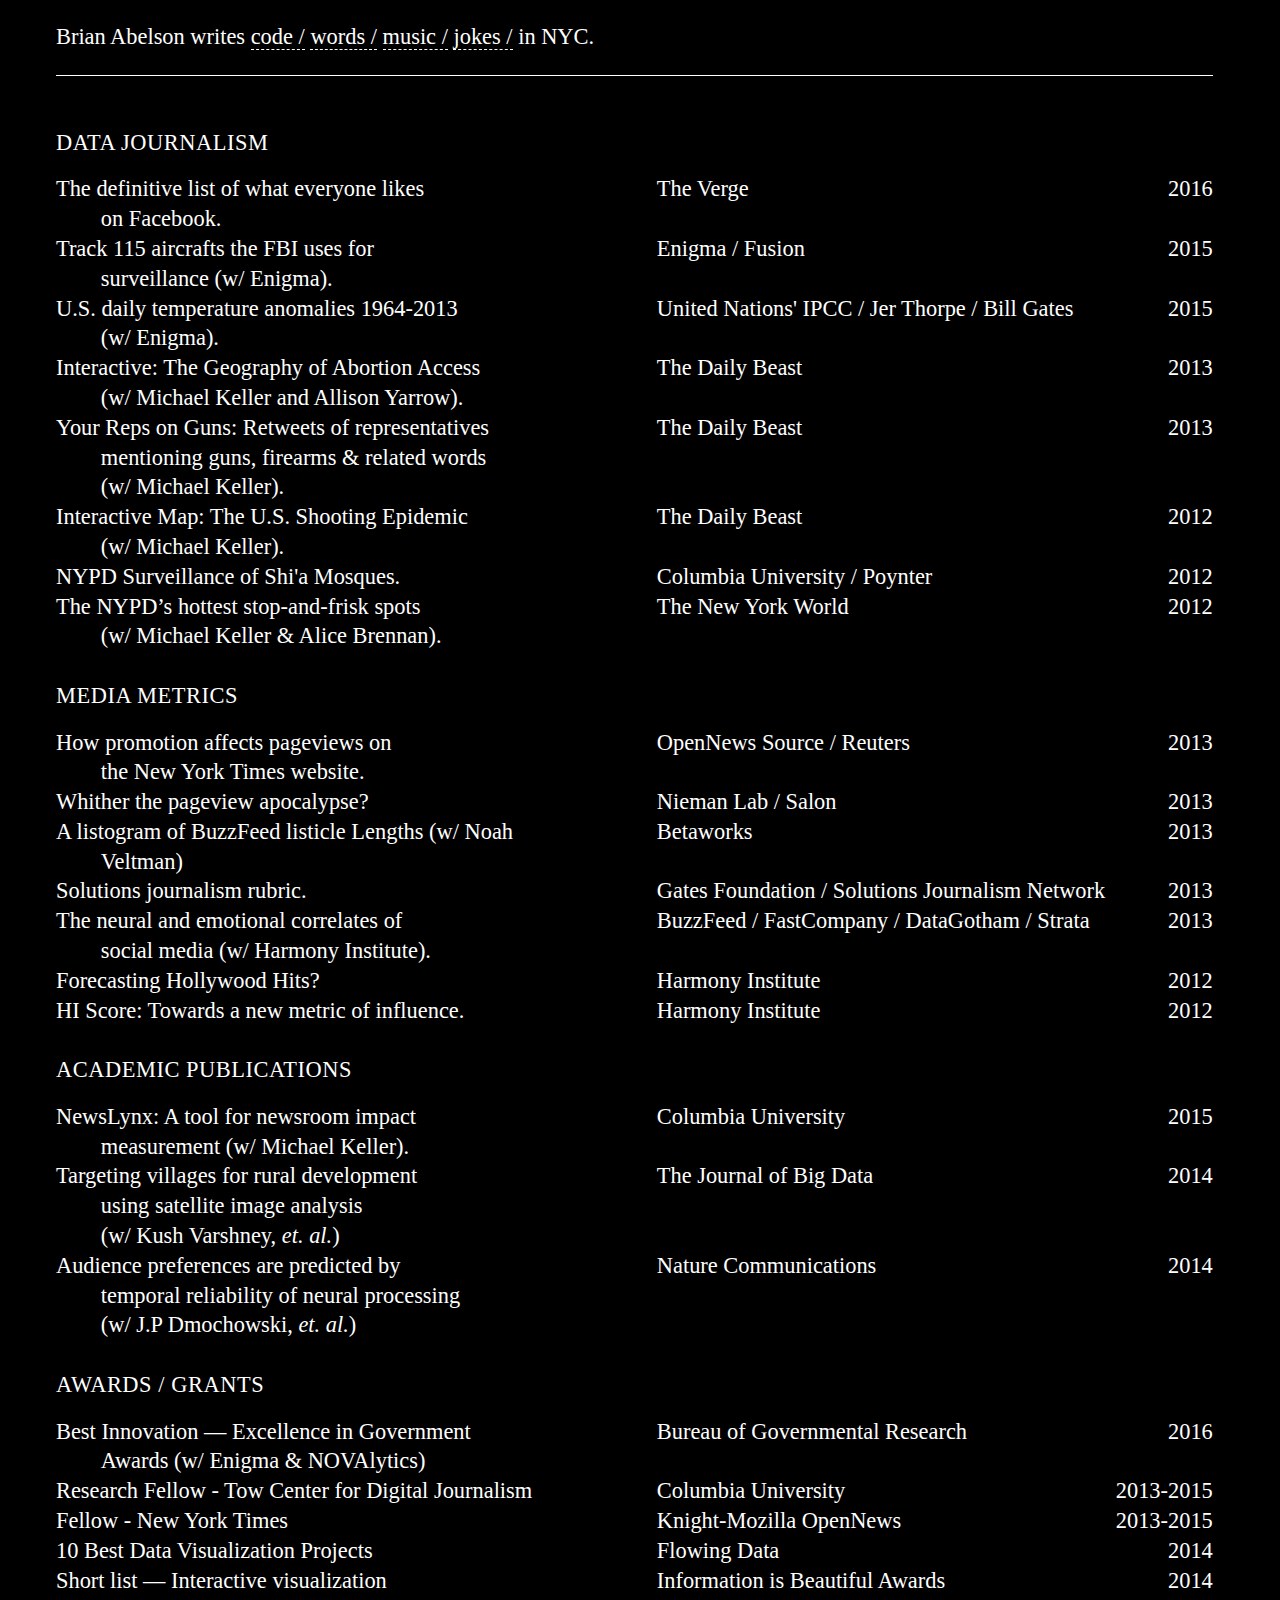
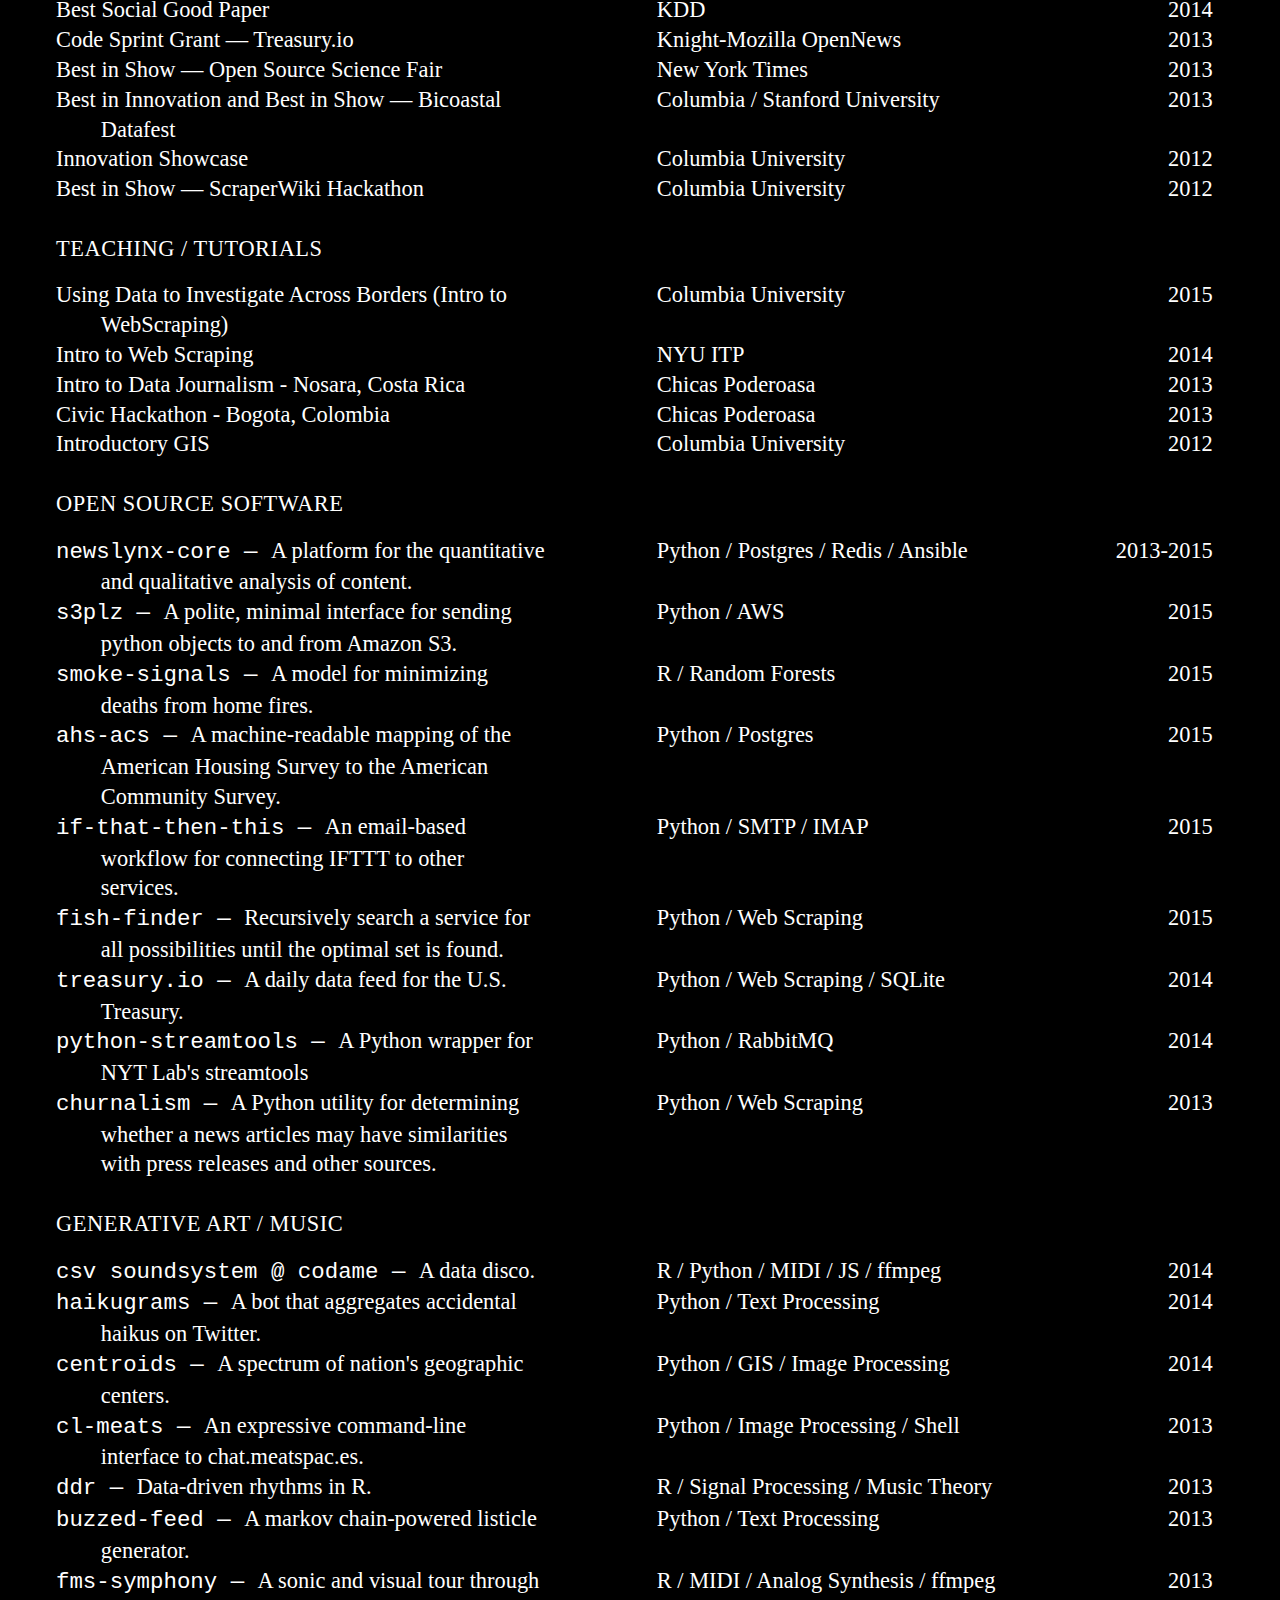
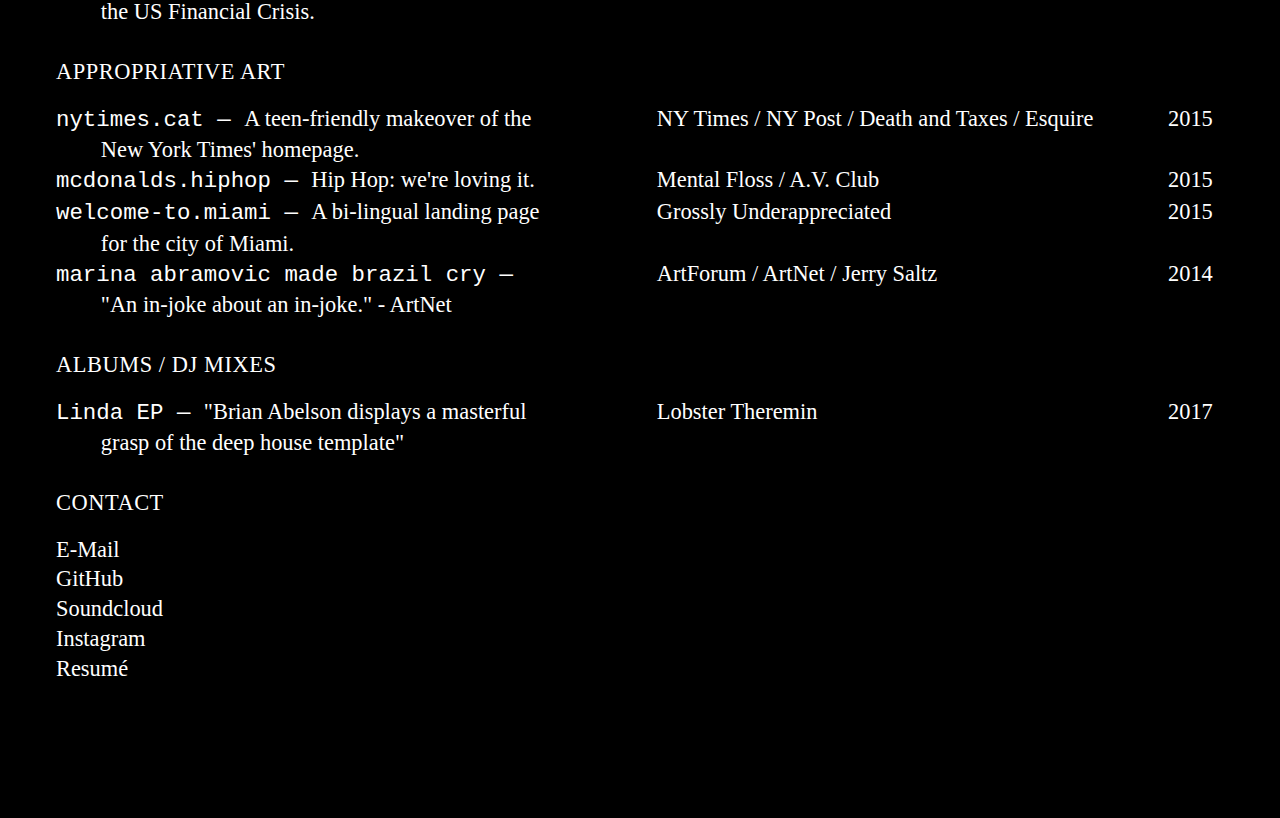
==== commit 02c1bb77: "website update" ====
--- a/index.html
+++ b/index.html
@@ -108,7 +108,7 @@
   <div class="block-item code">
     <a href="http://www.thedailybeast.com/articles/2012/07/24/interactive-map-the-us-shooting-epidemic.html">
       <div class="block-title">
-        <p>Interactive: The Geography of Abortion Access </br> (w/ Michael Keller & Allison Yarrow).</p>
+        <p>Interactive: The Geography of Abortion Access </br> (w/ Michael Keller and Allison Yarrow).</p>
       </div>
       <div class="block-publication">
         <p>The Daily Beast</p>
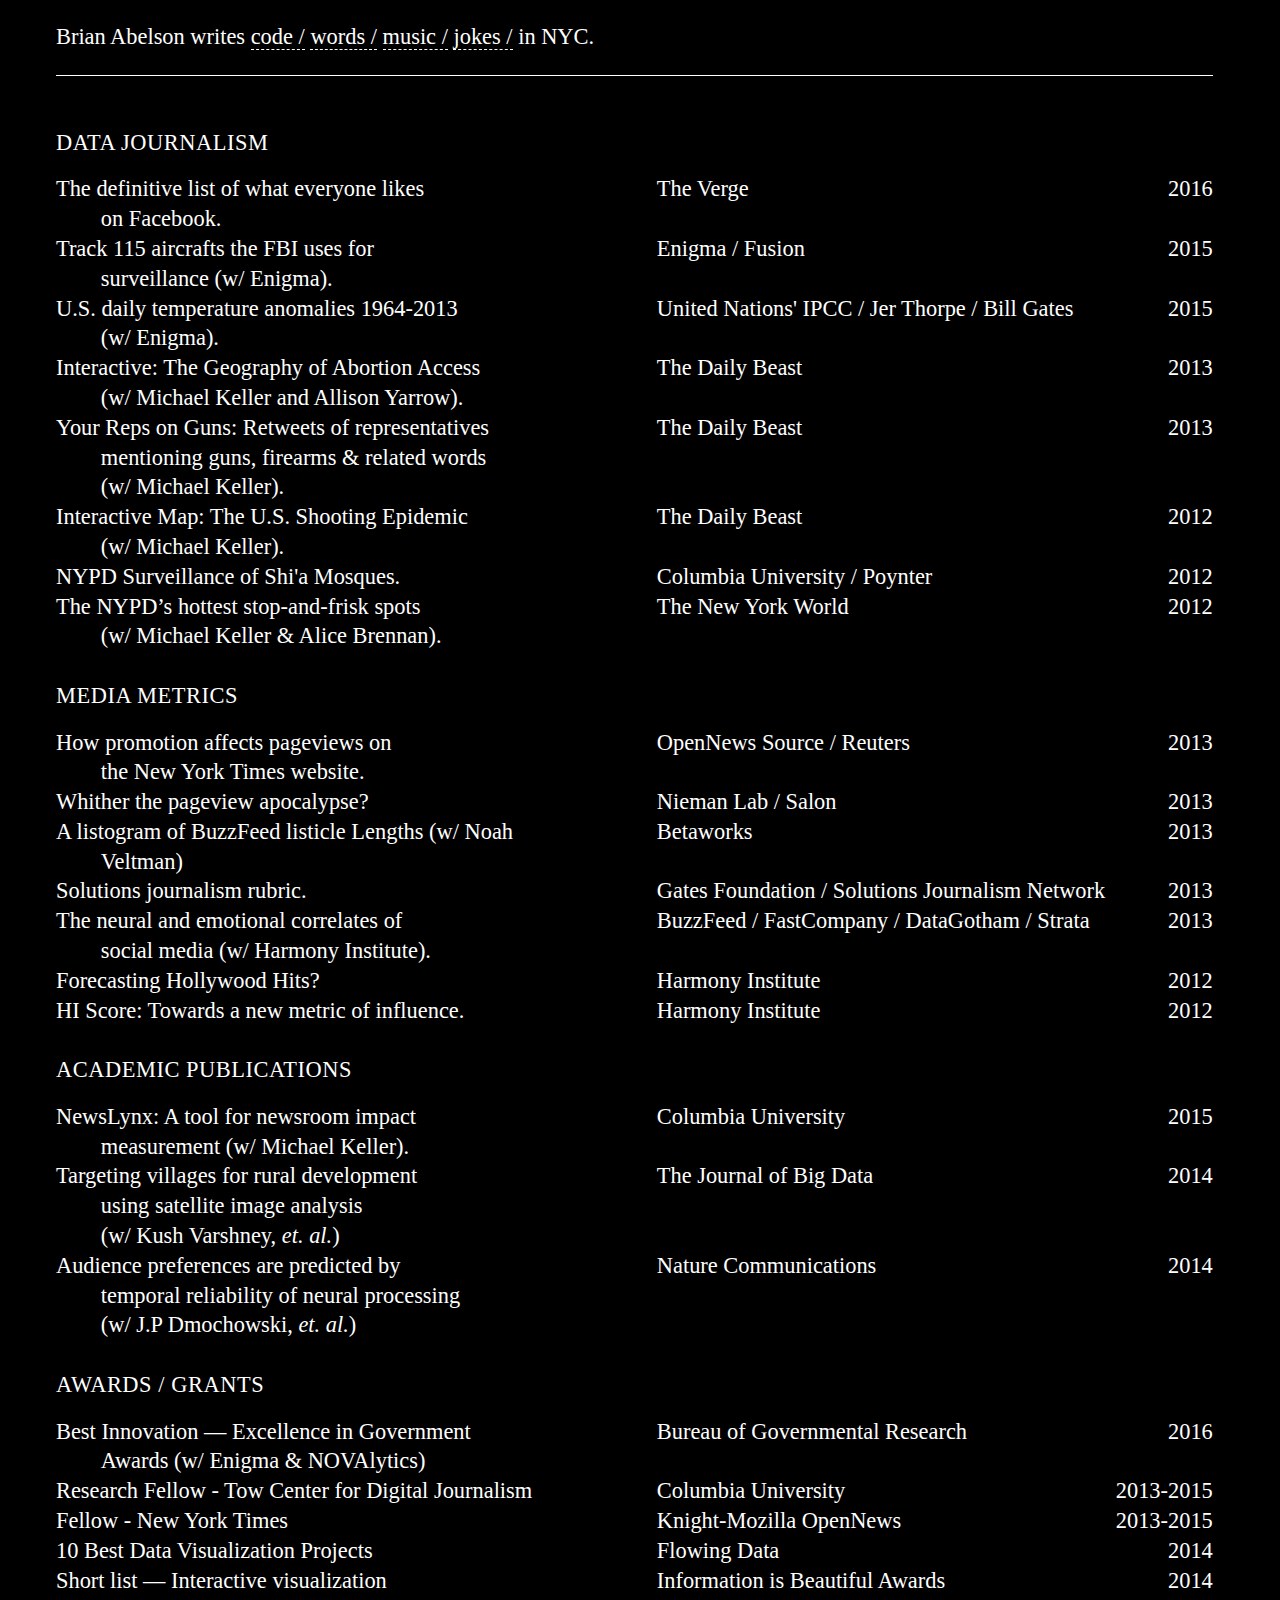
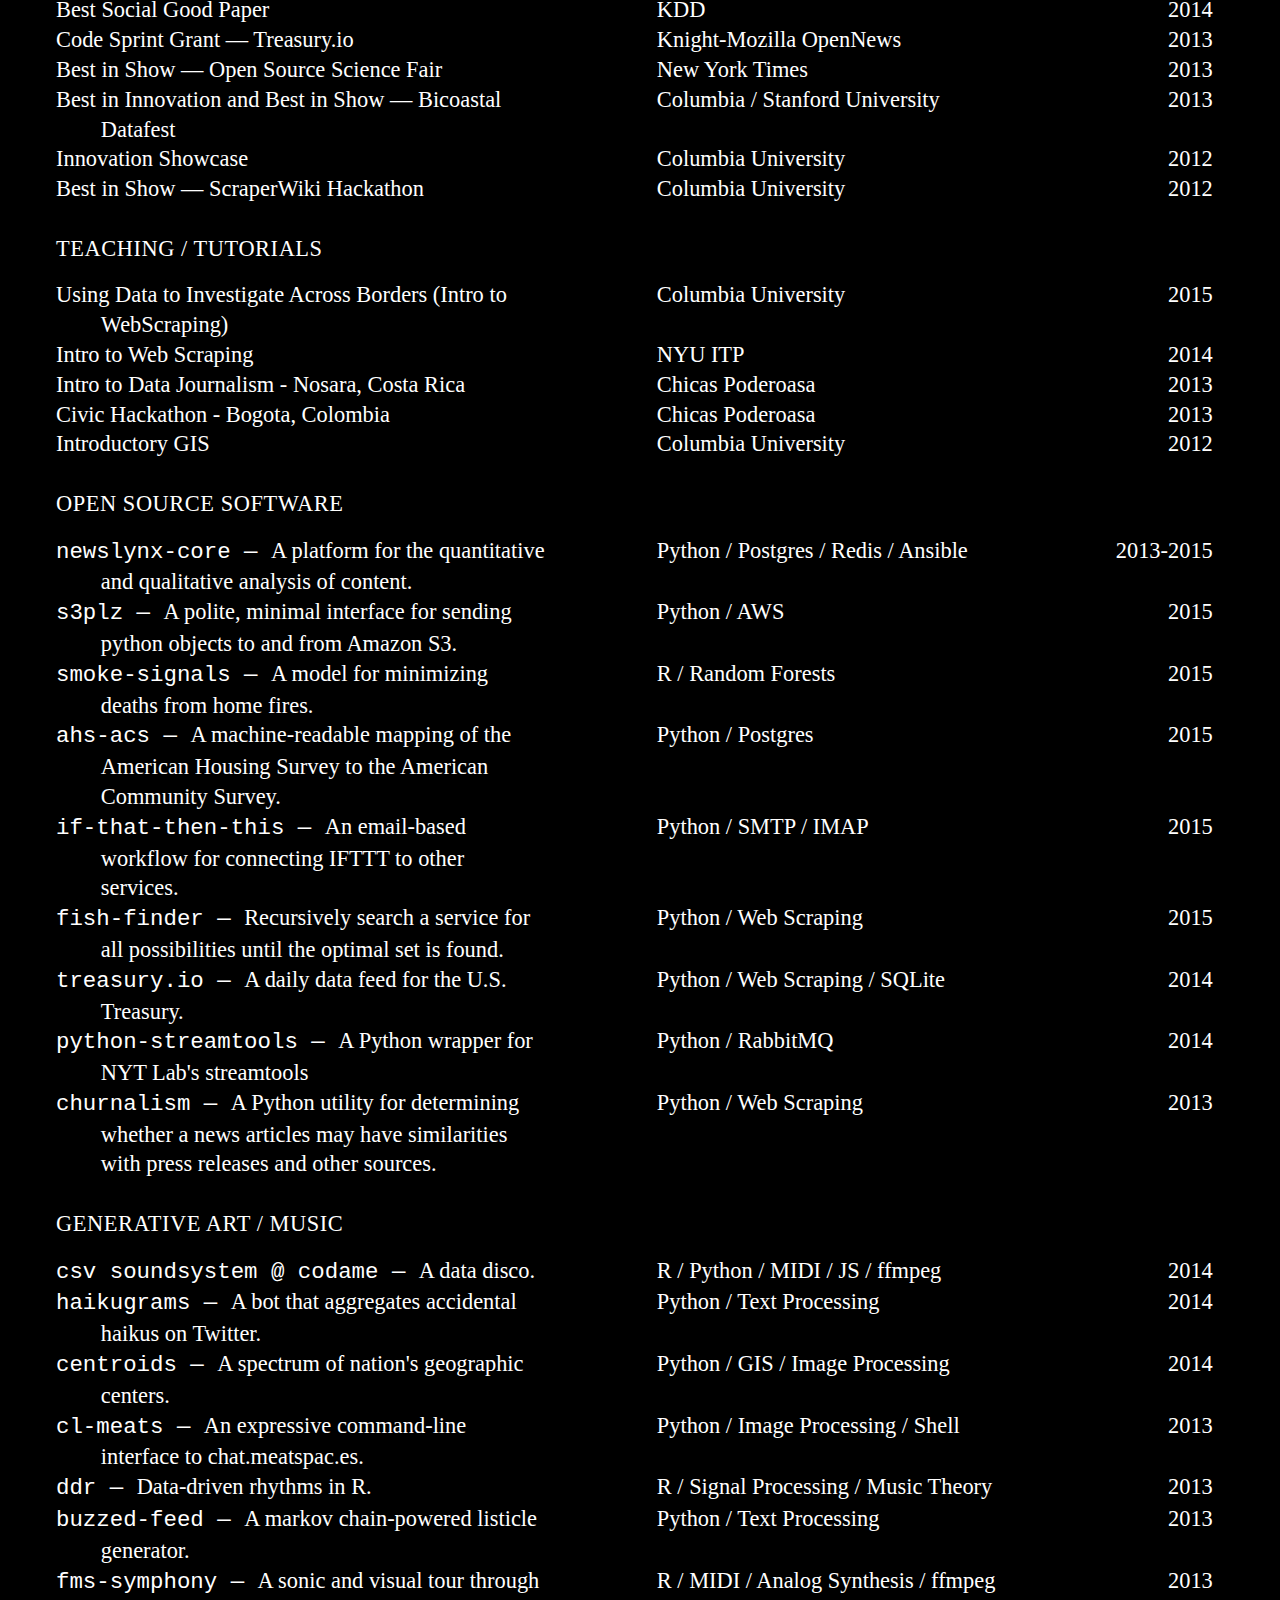
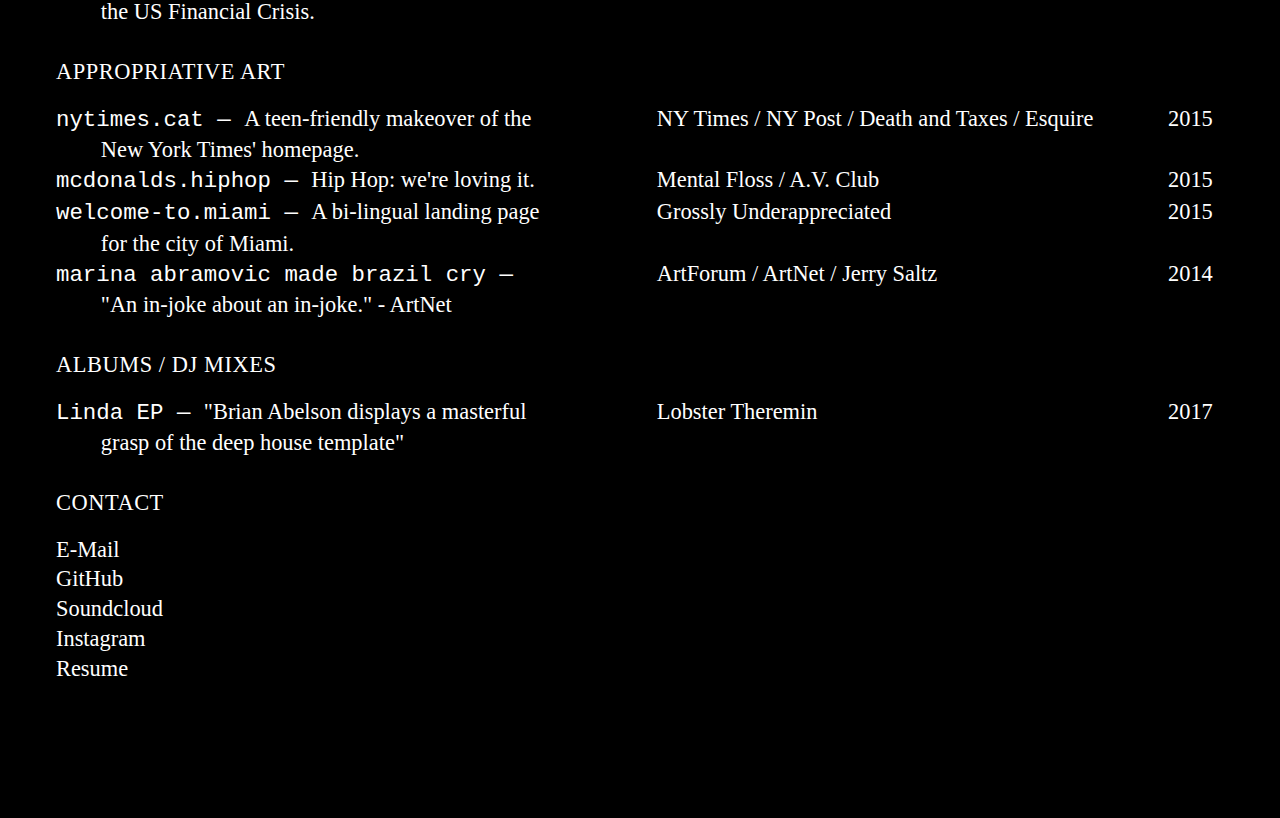
==== commit c29332c0: "less pretension" ====
--- a/index.html
+++ b/index.html
@@ -1029,7 +1029,7 @@
   <div class="block-item code jokes words music">
     <a class="contact" href="http://abelson.live/resume">
       <div class="block-title">
-        <p>Resumé</p>
+        <p>Resume</p>
       </div>
       <div class="block-publication">
       <p></p>
